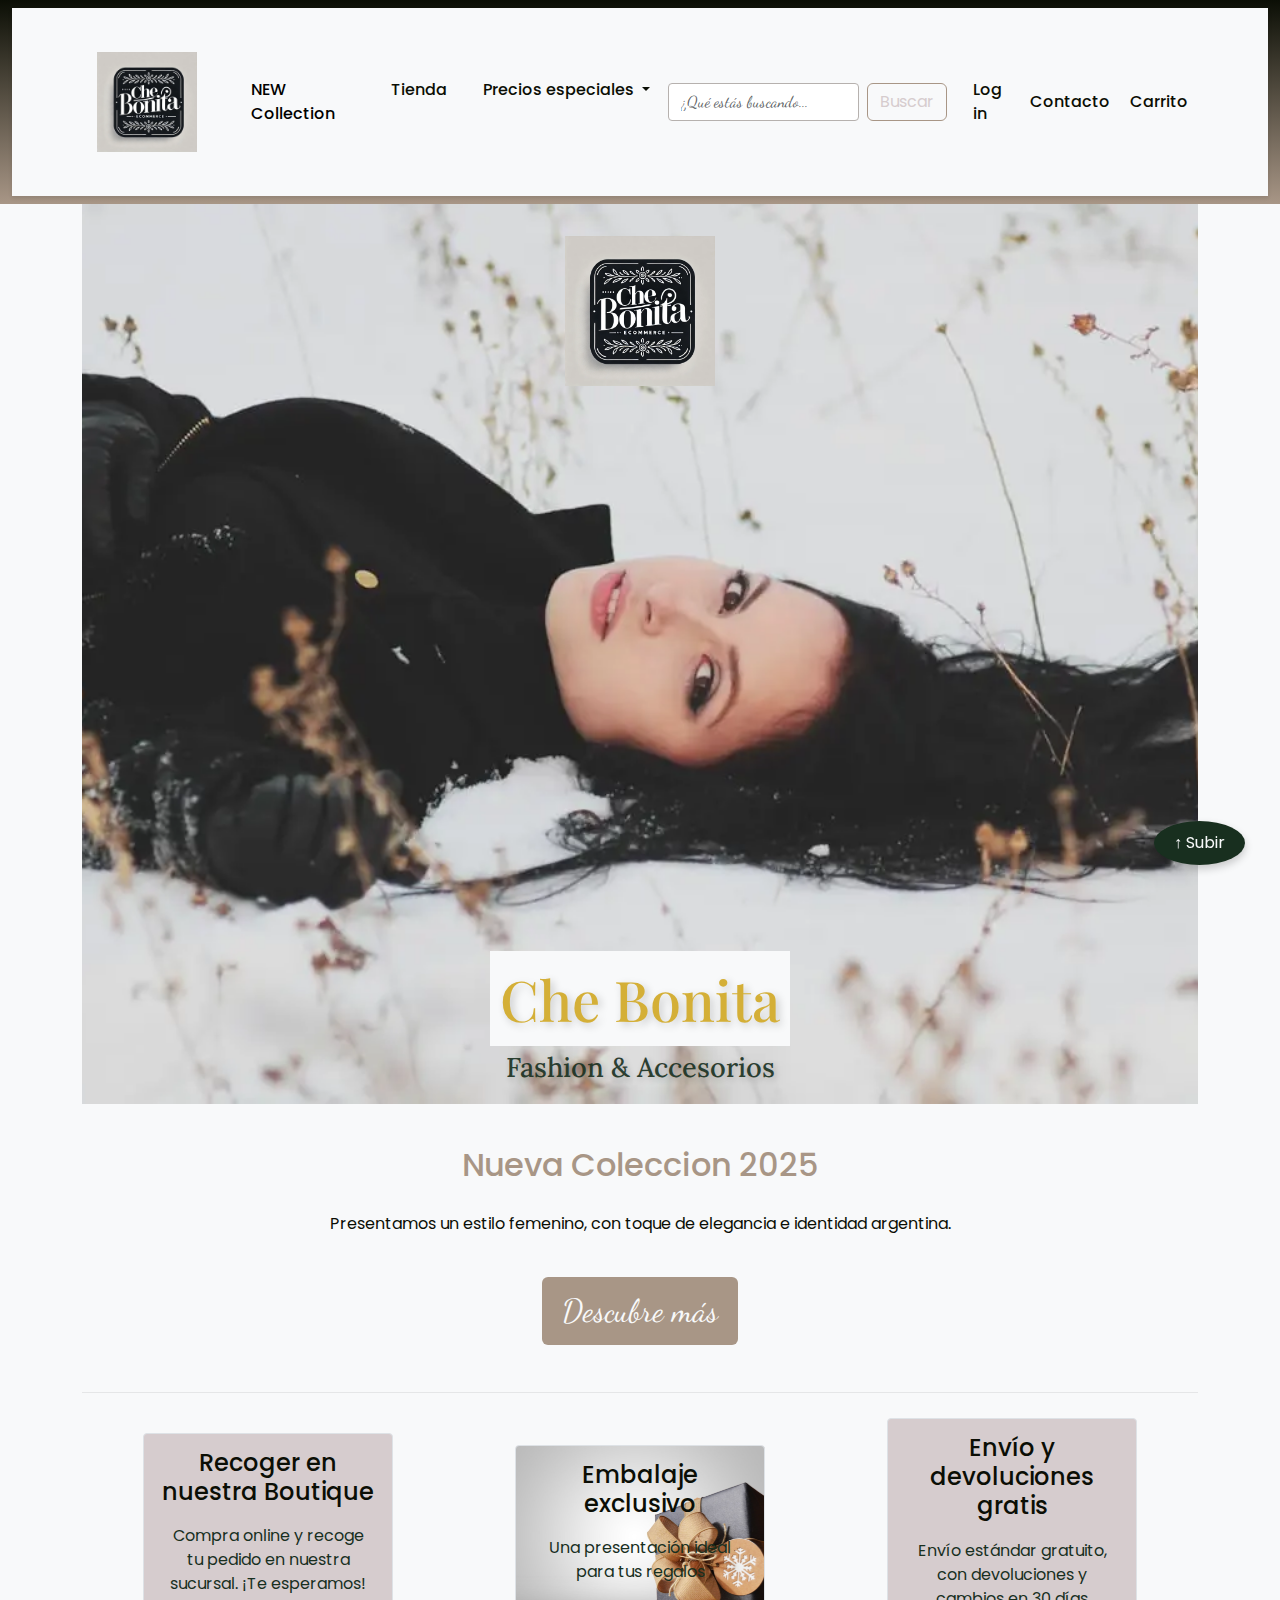
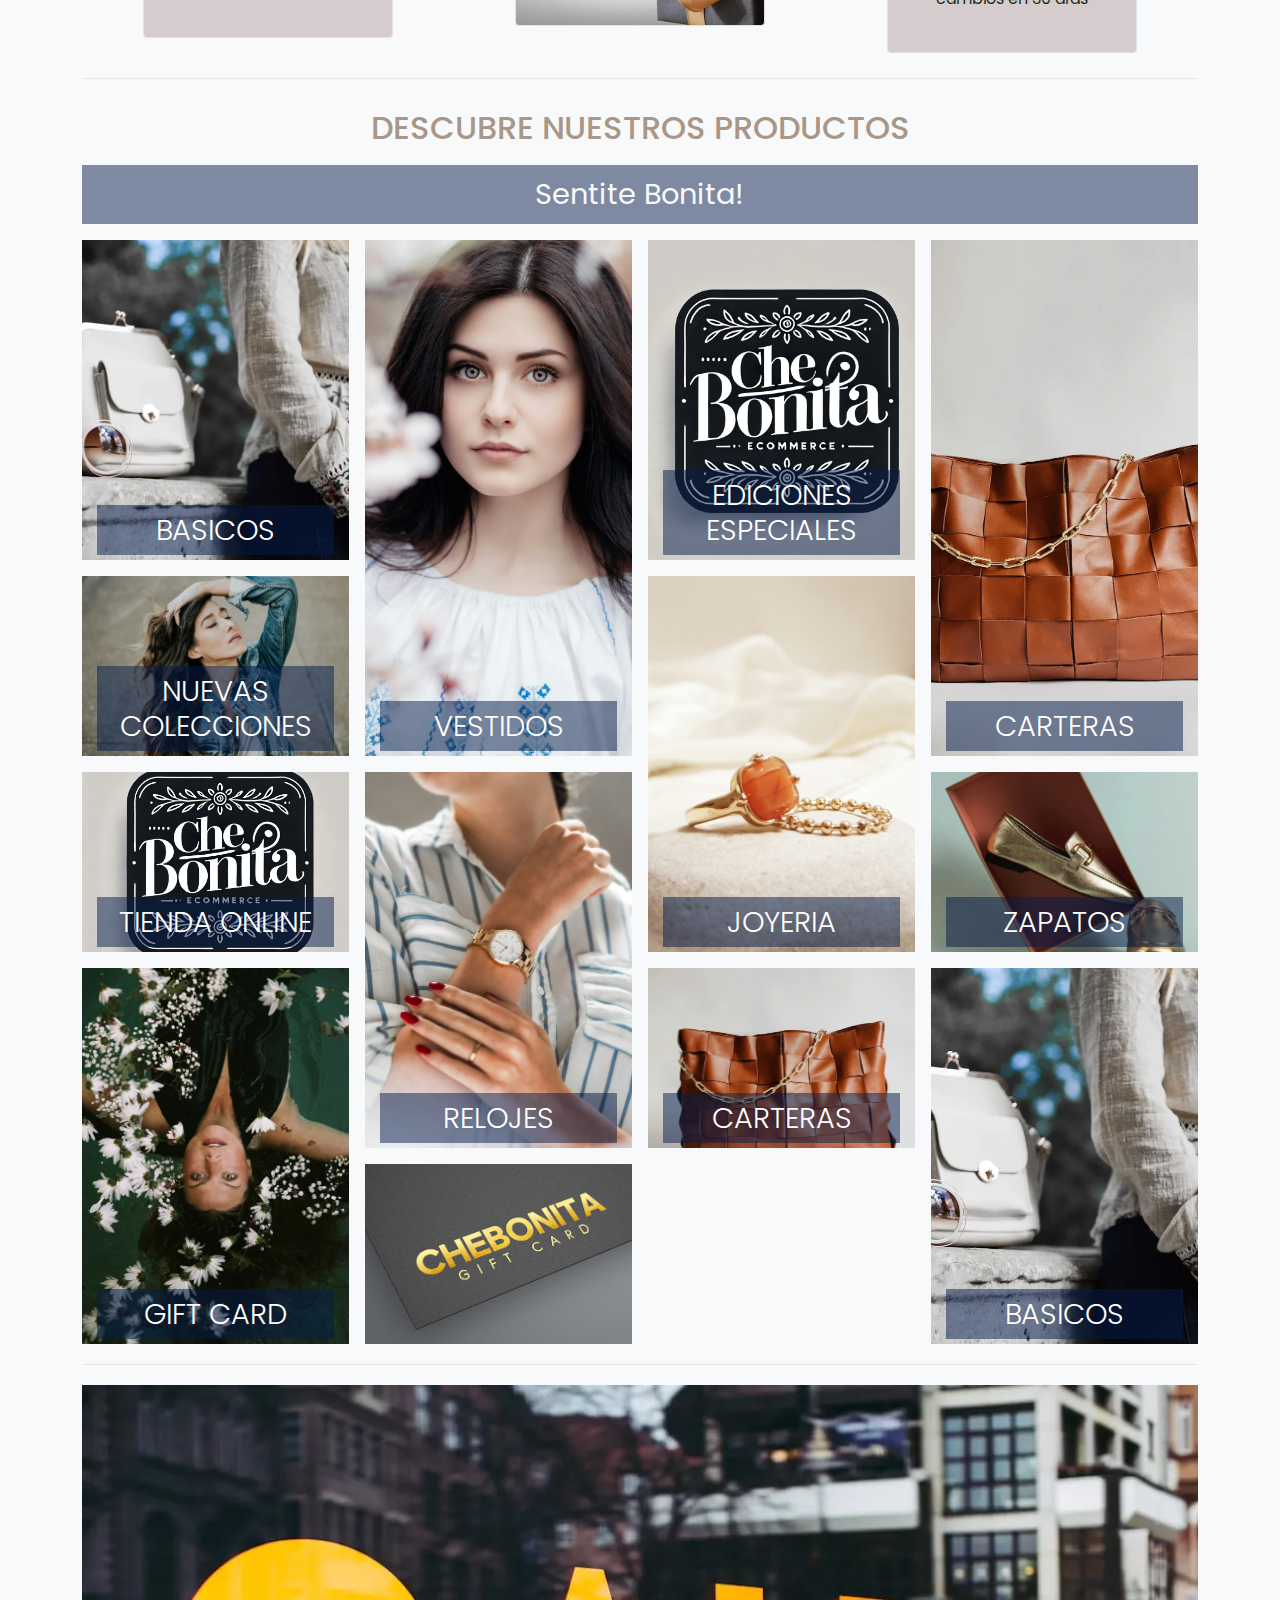
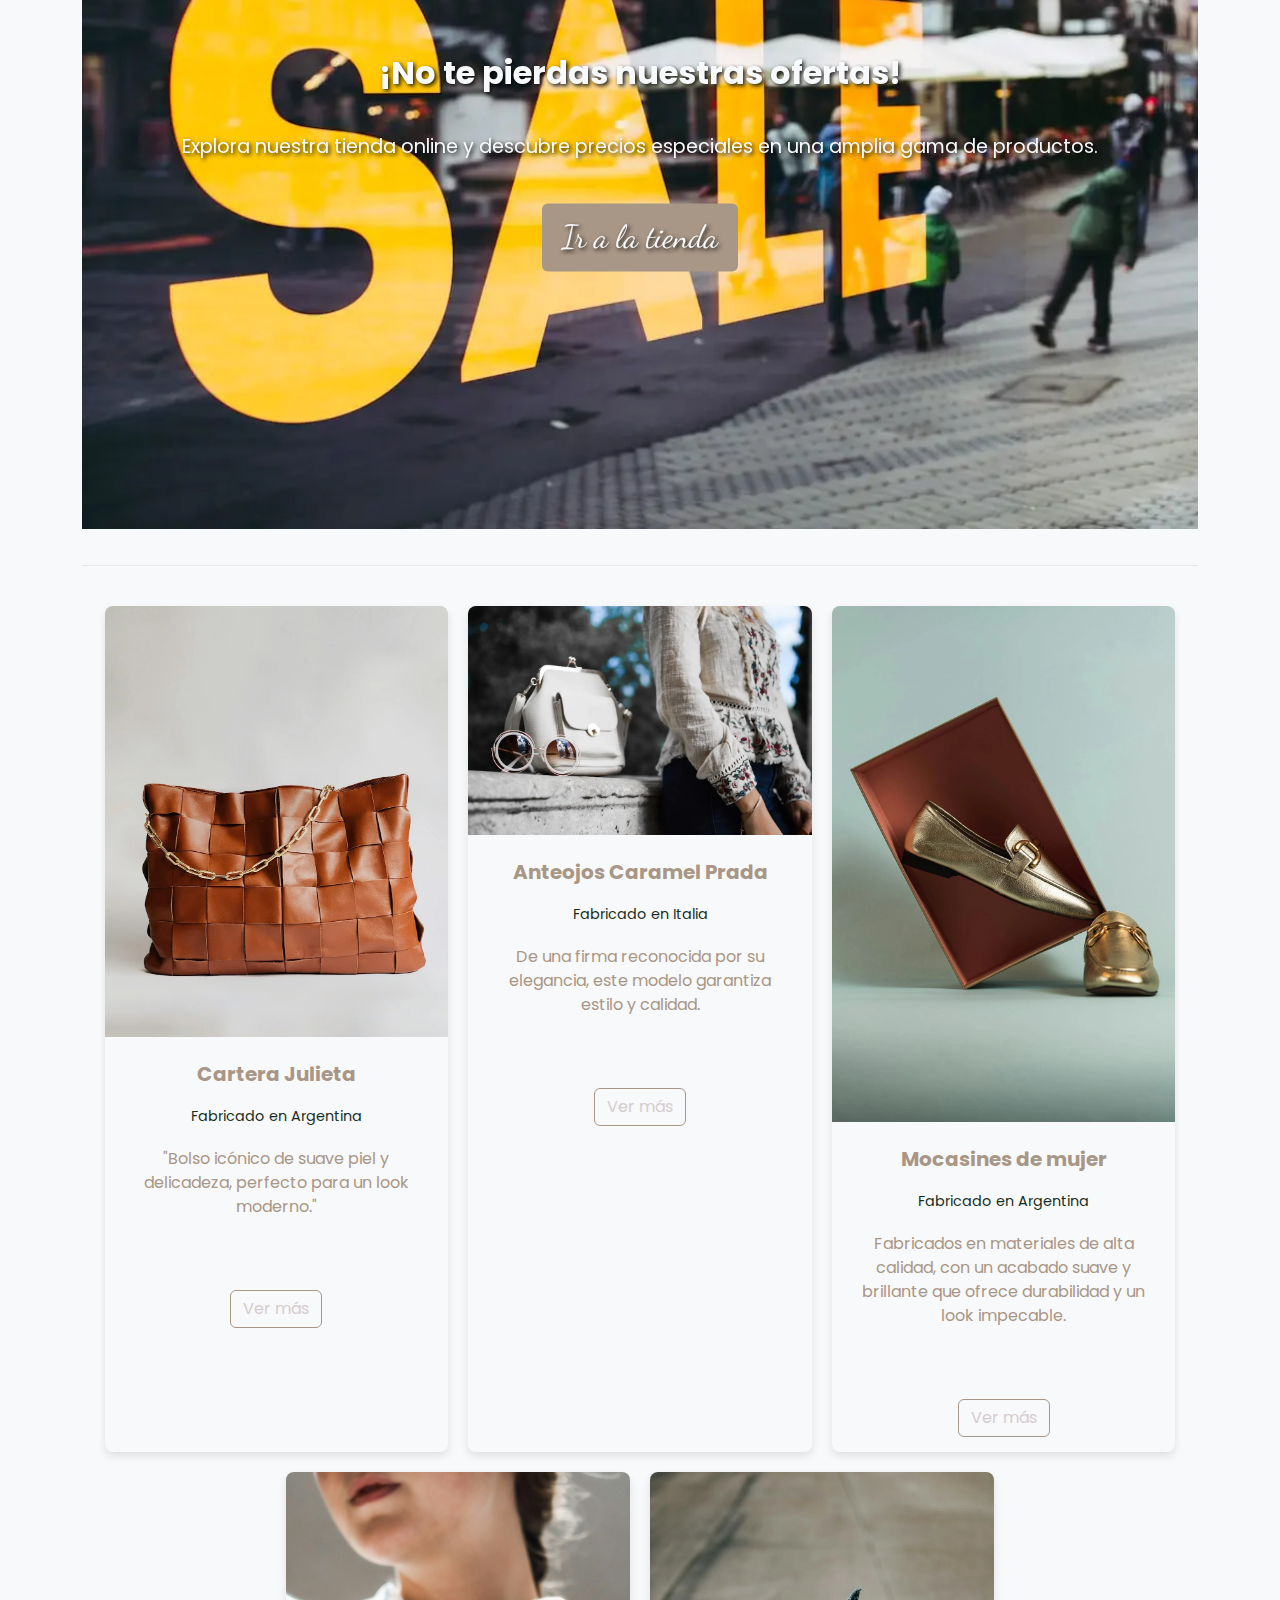
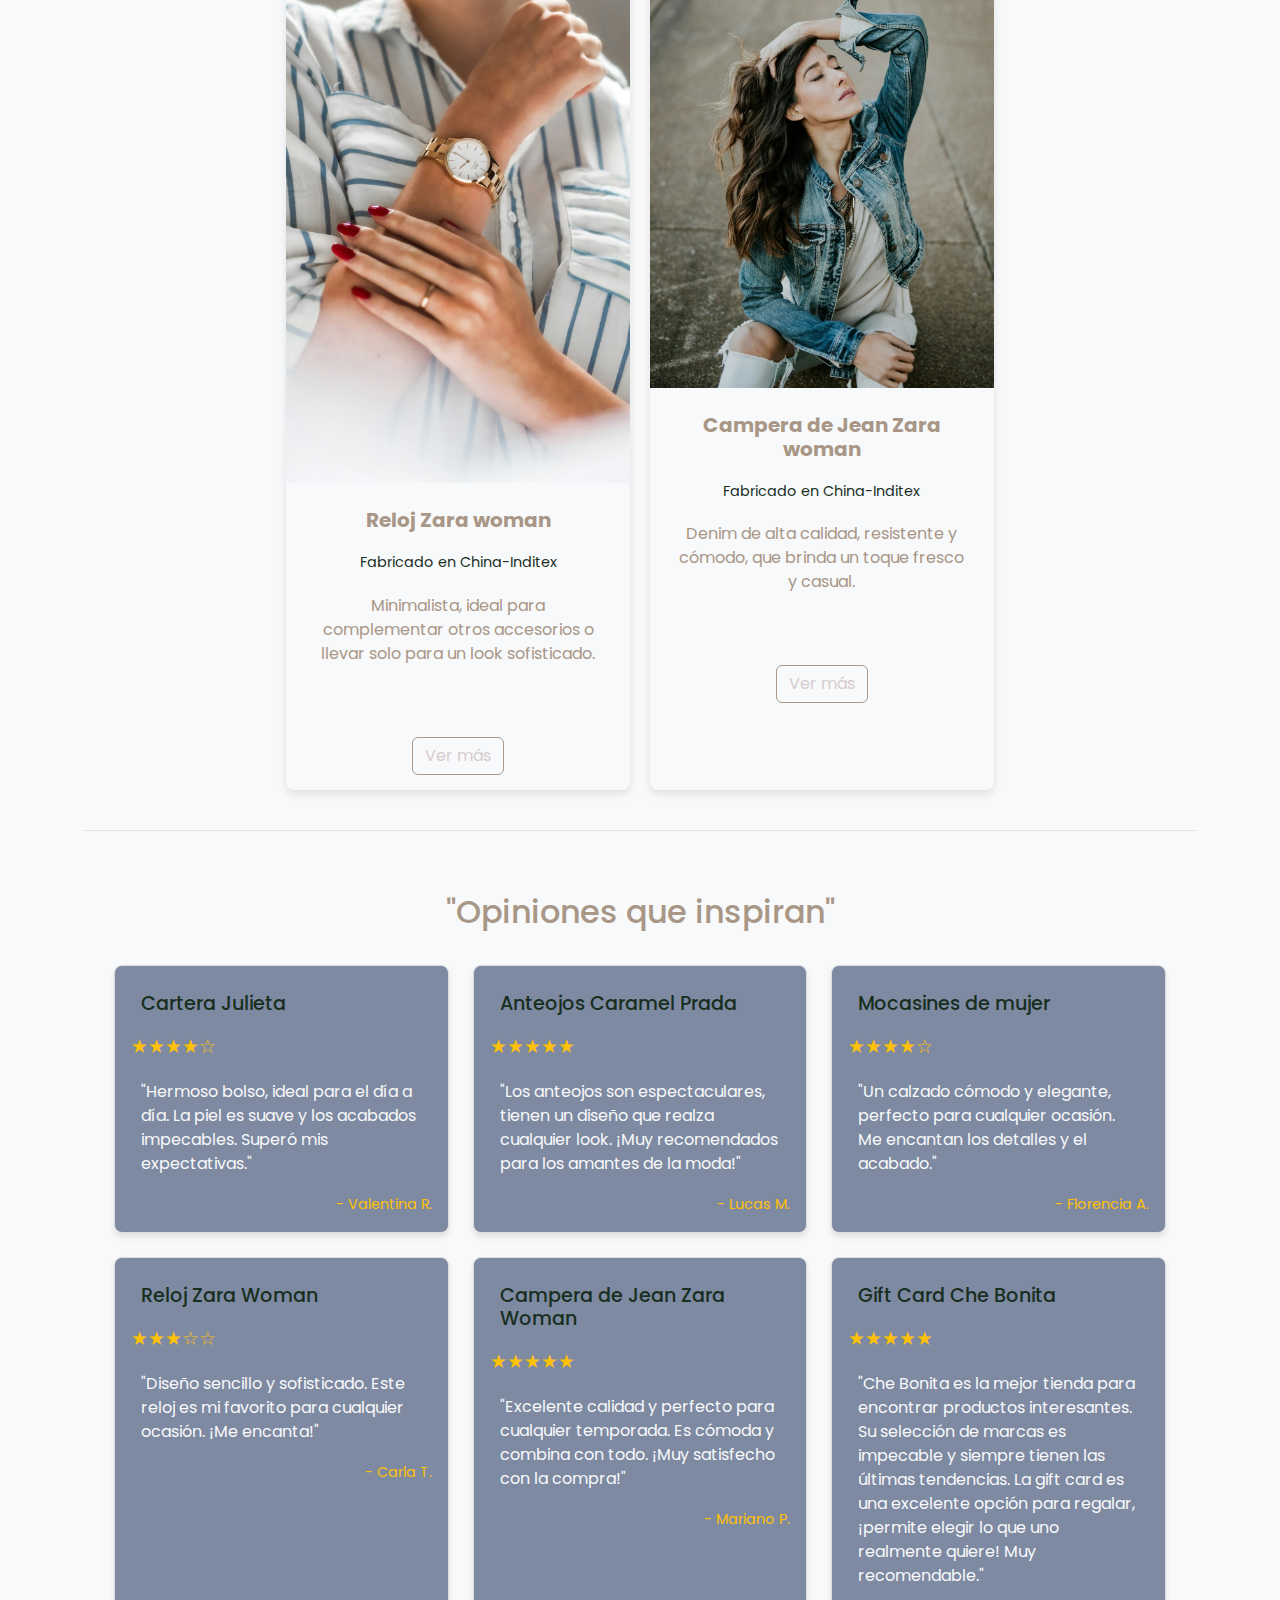
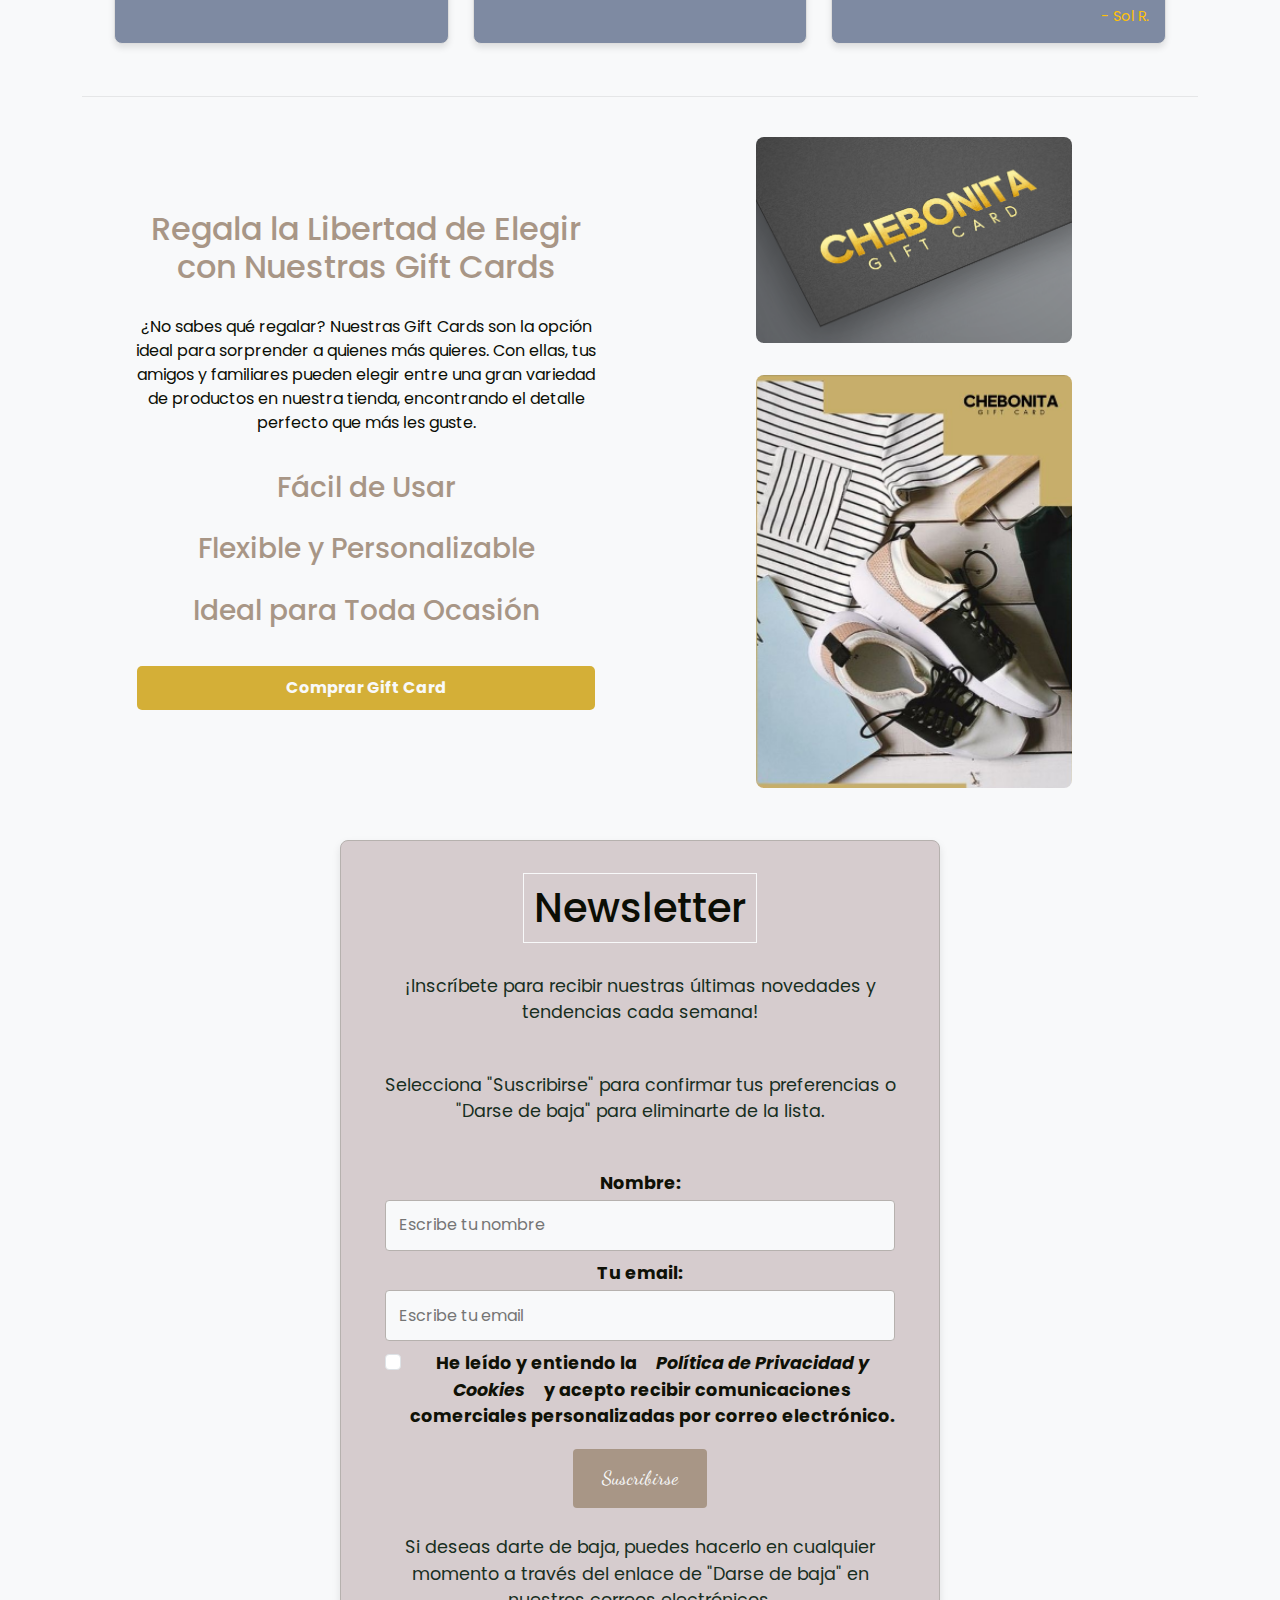
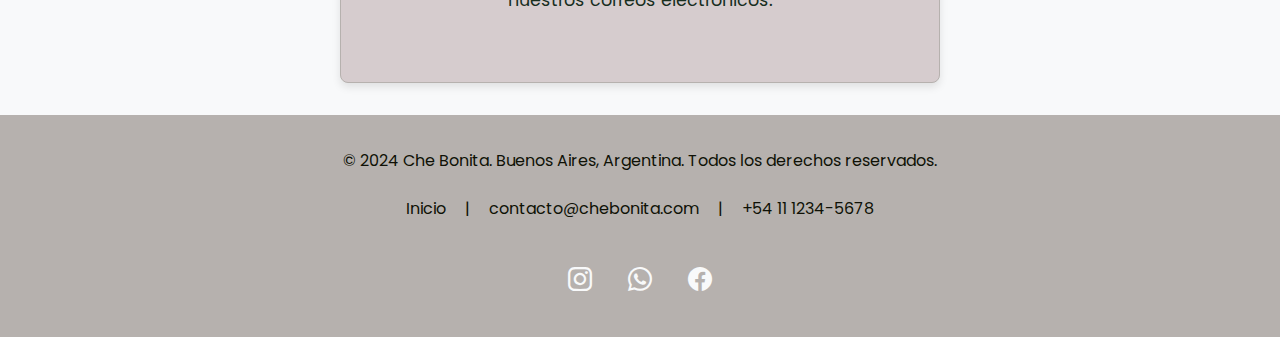
==== index.html @ 5b87a3a7 "Pre-entrega TalentoTech-E.S. Mc Nally" ====
<!DOCTYPE html>
<html lang="es">

<head>
  <meta charset="UTF-8">
  <meta name="viewport" content="width=device-width, initial-scale=1.0">

  <!-- Favicon -->
  <link rel="shortcut icon" href="./img/favicon.ico" type="image/x-icon">

  <!-- Fuentes Googleapis.com -->
  <link
    href="https://fonts.googleapis.com/css2?family=Dancing+Script:wght@400;700&family=Poppins:wght@400;700&display=swap"
    rel="stylesheet">
<link
  href="https://fonts.googleapis.com/css2?family=Playfair+Display:wght@400;700&family=Lora:wght@400;600&display=swap"
  rel="stylesheet">

  <!-- bootstrap -->
  <link href="https://cdn.jsdelivr.net/npm/bootstrap@5.3.3/dist/css/bootstrap.min.css" rel="stylesheet"
    integrity="sha384-QWTKZyjpPEjISv5WaRU9OFeRpok6YctnYmDr5pNlyT2bRjXh0JMhjY6hW+ALEwIH" crossorigin="anonymous">
  <!-- Boostrap icon -->
  <link rel="stylesheet" href="https://cdn.jsdelivr.net/npm/bootstrap-icons@1.5.0/font/bootstrap-icons.css">
  <!--Estilos -->
  <link rel="stylesheet" href="./styles/styles.css">
  <link rel="stylesheet" href="./styles/gallery.css">
  <link rel="stylesheet" href="./styles/Formspree.css">
  <link rel="stylesheet" href="./styles/cards-index.css">
  <link rel="stylesheet" href="./styles/reviews.css">

  <title>CheBonita-Inicio</title>
</head>

<body>
  <header class="bg-light container-fluid">
    <nav class="navbar navbar-expand-lg navbar-light bg-body-tertiary">
      <div class="container">
        <!-- Logo y Botón de Hamburguesa -->
        <a class="navbar-brand d-flex align-items-center" href="/">
          <img src="./img/logo.webp" alt="LOGO Che Bonita" >
        </a>
        <button class="navbar-toggler" type="button" data-bs-toggle="collapse" data-bs-target="#navbarSupportedContent"
          aria-controls="navbarSupportedContent" aria-expanded="false" aria-label="Toggle navigation">
          <span class="navbar-toggler-icon"></span>
        </button>

        <!-- Menú colapsable y Barra de Búsqueda -->
        <div class="collapse navbar-collapse" id="navbarSupportedContent">
          <ul class="navbar-nav me-auto mb-2 mb-lg-0">
            <li class="nav-item">
              <a class="nav-link active" aria-current="page" href="#new">NEW Collection</a>
            </li>
            <li class="nav-item">
              <a class="nav-link" href="./tienda.html">Tienda</a>
            </li>
            <li class="nav-item dropdown">
              <a class="nav-link dropdown-toggle" href="#" role="button" data-bs-toggle="dropdown"
                aria-expanded="false">
                Precios especiales
              </a>
              <ul class="dropdown-menu">
                <li><a class="dropdown-item" href="#sale">Ediciones especiales</a></li>
                <li><a class="dropdown-item" href="#basicos">Nuestros Basicos</a></li>
                <li><a class="dropdown-item" href="#carteras">Carteras</a></li>
                <li><a class="dropdown-item" href="#vestidos">Vestidos</a></li>
                <li><a class="dropdown-item" href="#joyeria">Joyeria</a></li>
                <li><a class="dropdown-item" href="#zapatos">Zapatos</a></li>
                <li><a class="dropdown-item" href="#relojes">Relojes</a></li>
                <li>
                  <hr class="dropdown-divider">
                </li>
                <li><a class="dropdown-item" href="#gift-card">GIFT CARD</a></li>
              </ul>
            </li>
            
          </ul>

          <!-- Barra de Búsqueda-->
          <form class="d-flex flex-grow-1" role="search">
            <input class="form-control me-2 flex-grow-1" type="search" placeholder="¿Qué estás buscando..."
              aria-label="Buscar">
            <button class="btn btn-outline-success" type="submit">Buscar</button>
          </form>
        </div>

        <!-- LogIn, Ayuda y Carrito - Visible en pantallas grandes (lg y superiores) -->
        <div class="d-none d-lg-flex align-items-center ms-3">
          <a class="nav-link" href="./proximamente.html">Log in</a>
          <a class="nav-link" href="./contacto.html">Contacto</a>
          <a class="nav-link" href="./proximamente.html">Carrito</a>
        </div>

        <!-- Iconos para pantallas pequeñas (sm) -->
        <div class="d-flex d-lg-none ms-auto">
          <a class="nav-link" href="./proximamente.html" aria-label="Log In"><i class="bi bi-person"></i></a>
          <a class="nav-link" href="./contacto.html" aria-label="Contacto"><i class="bi bi-file-earmark-text"></i></a>
          <a class="nav-link" href="./proximamente.html" aria-label="Carrito"><i class="bi bi-bag"></i></a>
        </div>
      </div>
    </nav>
  </header>

  

  <main class="container">
    <!-- El ancla "top" al principio de la página -->
    <div id="top"></div
    <!-- Hero -->
    <section class="hero" aria-labelledby="hero-title">
      <img src="./img/logo.webp" alt="LOGO Che Bonita" class="hero-logo mobile-none">
      <div class="container-hero-title">
        <h1 class="hero-title"> Che Bonita</h1>
        <h2 class="hero-subtitle">Fashion & Accesorios</h2>
      </div>
    </section>
<!-- New coleccion -->
    <article >
      <div class="collection-2025">
        <h2 class="text-beaver">Nueva Coleccion 2025</h2>
        <p>Presentamos un estilo femenino, con toque de elegancia e identidad argentina.</p>
        <a href="#new" class="btn btn-custom">Descubre más</a>
      </div>
  </article>

<hr class="separator">

<!-- Features -->
<section class="features " aria-labelledby="features-title">
  <h2 id="features-title" class="visually-hidden">Características de nuestros servicios</h2>

  <article class="feature-item border">
    <h4>Recoger en nuestra Boutique</h4>
    <p>Compra online y recoge tu pedido en nuestra sucursal. ¡Te esperamos!</p>
  </article>

  <article class="feature-item gift border ">
    <h4>Embalaje exclusivo</h4>
    <p>Una presentación ideal para tus regalos</p>
  </article>

  <article class="feature-item border">
    <h4>Envío y devoluciones gratis</h4>
    <p>Envío estándar gratuito, con devoluciones y cambios en 30 días</p>
  </article>
</section>

<hr class="separator">

  <!-- Gallery y enlaces  -->
<section class=" ">
  <div class=" text-center">
  <h2>DESCUBRE NUESTROS PRODUCTOS</h2>
  <p class="intro ">Sentite Bonita!</p>
  </div>
  <ul class="gallery">
    <!-- El filtrado se hara con js posteriormente -->
    <!-- 1 -->
    <li id="basicos" class="gallery-li">
      <a href="./tienda.html?categoria=basicos">
        <h3 class="gallery-title">BASICOS</h3>
      </a>
    </li>
    <!-- 2 -->
    <li id="vestidos" class="gallery-li">
      <a href="./tienda.html?categoria=vestidos">
        <h3 class="gallery-title">VESTIDOS</h3>
      </a>
    </li>
    <!-- 3 -->
    <li id="sale" class="gallery-li">
      <a href="./tienda.html?categoria=sale">
        <h3 class="gallery-title">EDICIONES ESPECIALES</h3>
      </a>
    </li>
    <!-- 4 -->
    <li id="carteras" class="gallery-li">
      <a href="./tienda.html?categoria=carteras">
        <h3 class="gallery-title">CARTERAS</h3>
      </a>
    </li>
    <!-- 5 -->
    <li id="new" class="gallery-li">
      <a href="./tienda.html?categoria=new">
        <h3 class="gallery-title">NUEVAS COLECCIONES</h3>
      </a>
    </li>
    <!-- 6 -->
    <li id="joyeria" class="gallery-li">
      <a href="./tienda.html?categoria=joyeria">
        <h3 class="gallery-title">JOYERIA</h3>
      </a>
    </li>
    <!-- 7 -->
    <li class="gallery-li">
      <a href="./tienda.html">
        <h3 class="gallery-title">TIENDA ONLINE</h3>
      </a>
    </li>
    <!-- 8 -->
    <li id="relojes" class="gallery-li">
      <a href="./tienda.html?categoria=relojes">
        <h3 class="gallery-title">RELOJES</h3>
      </a>
    </li>
    <!-- 9 -->
    <li id="zapatos" class="gallery-li">
      <a href="./tienda.html?categoria=zapatos">
        <h3 class="gallery-title">ZAPATOS</h3>
      </a>
    </li>
    <!-- 10 -->
    <li class="gallery-li">
      <a href="./tienda.html?categoria=gift-card">
        <h3 class="gallery-title">GIFT CARD</h3>
      </a>
    </li>
    <!-- 11 -->
    <li class="gallery-li mobile-none">
      <a href="./tienda.html?categoria=carteras">
        <h3 class="gallery-title">CARTERAS</h3>
      </a>
    </li>
    <!-- 12  No la expande para conservar el diseno-->
    <li class="gallery-li  mobile-none">
      <a href="./tienda.html?categoria=basicos">
        <h3 class="gallery-title">BASICOS</h3>
      </a>
    </li>
      <!-- 13 -->
      <li class=" gallery-li mobile-none">
        <!-- img fondo / relleno-->
      </li>
    
  </ul>
</section>
 
<hr class="separator">

  <section class="banner-section">
    <div class="banner-overlay"></div>
      <figure>
        <img class="banner" src="./img/foto-sale.webp" alt="Precios especiales sale">
      </figure>
      
        <div class="banner-text">
          <h3><b>¡No te pierdas nuestras ofertas!</b></h3>
          <p>Explora nuestra tienda online y descubre precios especiales en una amplia gama de productos.</p>
          <a href="./tienda.html" target="_blank" class="btn btn-custom">Ir a la tienda</a>
        </div>
      </div>
  </section>
  
<hr class="separator">

  <!-- Sección de productos con Flexbox -->
  <section class="product-cards " aria-labelledby="products-title">
    <h2 id="products-title" class="visually-hidden">Catálogo de productos</h2>
  
    <ul class="product-list">
      <!-- Producto 1 -->
      <li class="product-card">
        <figure class="product-figure">
          <img src="./img/cartera.webp" alt="Product carteras">
          <figcaption class="caption">
            <h3 class="caption-title">Cartera Julieta</h3>
            <div class="location">Fabricado en Argentina</div>
            <p>"Bolso icónico de suave piel y delicadeza, perfecto para un look moderno."</p>
            
          </figcaption>
         
        </figure>
        <a href="./tienda.html" target="_blank" class="btn btn-outline-success btn-center">Ver más</a>
      </li>
  
      <!-- Producto 2 -->
      <li class="product-card">
        <figure class="product-figure">
          <img src="./img/anteojos.webp" alt="Product anteojos">
          <figcaption class="caption">
            <h3 class="caption-title">Anteojos Caramel Prada</h3>
            <div class="location">Fabricado en Italia</div>
            <p>De una firma reconocida por su elegancia, este modelo garantiza estilo y calidad.</p>
            
          </figcaption>
        </figure>
        <a href="./tienda.html" target="_blank" class="btn btn-outline-success btn-center">Ver más</a>
      </li>
  
     
    <!-- Producto 3 -->
        <li class="product-card ">
          <figure class="product-figure">
            <img src="./img/zapato-dorado.webp" alt="Product zapato">
            <figcaption class="caption">
              <h3 class="caption-title">Mocasines de mujer</h3>
              <div class="location">Fabricado en Argentina</div>
              <p>Fabricados en materiales de alta calidad, con un acabado suave y brillante que ofrece durabilidad y un look
                impecable.</p>
              
            </figcaption>
          </figure>
          <a href="./tienda.html" target="_blank" class="btn btn-outline-success btn-center">Ver más</a>
        </li>

        <!-- Producto 4 -->
        <li class="product-card">
          <figure class="product-figure">
            <img src="./img/watch.jpeg" alt="Product Reloj Mujer Zara">
            <figcaption class="caption">
              <h3 class="caption-title">Reloj Zara woman</h3>
              <div class="location">Fabricado en China-Inditex</div>
              <p>Minimalista, ideal para complementar otros accesorios o llevar solo para un look sofisticado.</p>              
            </figcaption>
          </figure>
          <a href="./tienda.html" target="_blank" class="btn btn-outline-success btn-center">Ver más</a>
        </li>

        <!-- Producto 5 -->
        <li class="product-card ">
          <figure class="product-figure">
            <img src="./img/jean.webp" alt="Product campera de jean Mujer Zara">
            <figcaption class="caption">
              <h3 class="caption-title">Campera de Jean Zara woman</h3>
              <div class="location">Fabricado en China-Inditex</div>
              <p>Denim de alta calidad, resistente y cómodo, que brinda un toque fresco y casual.</p>
              
            </figcaption>
          </figure>
          <a href="./tienda.html" target="_blank" class="btn btn-outline-success btn-center">Ver más</a>
        </li>
      </ul>
    </article>
    </div>
    </u>
  </section>

<hr class="separator">

  <!-- Sección de Reseñas -->
  <section class="reviews-section" aria-labelledby="reviews-title">
    <h2 id="reviews-title">"Opiniones que inspiran"</h2>
  
    <div class="reviews-grid">
      <!-- Reseña 1 -->
      <div class="review-card">
        <h3 class="product-name">Cartera Julieta</h3>
        <div class="star-rating">
          ★★★★☆
        </div>
        <p class="review-text">"Hermoso bolso, ideal para el día a día. La piel es suave y los acabados impecables. Superó
          mis expectativas."</p>
        <div class="reviewer">- Valentina R.</div>
      </div>
  
      <!-- Reseña 2 -->
      <div class="review-card">
        <h3 class="product-name">Anteojos Caramel Prada</h3>
        <div class="star-rating">
          ★★★★★
        </div>
        <p class="review-text">"Los anteojos son espectaculares, tienen un diseño que realza cualquier look. ¡Muy
          recomendados para los amantes de la moda!"</p>
        <div class="reviewer">- Lucas M.</div>
      </div>
  
      <!-- Reseña 3 -->
      <div class="review-card">
        <h3 class="product-name">Mocasines de mujer</h3>
        <div class="star-rating">
          ★★★★☆
        </div>
        <p class="review-text">"Un calzado cómodo y elegante, perfecto para cualquier ocasión. Me encantan los detalles y
          el acabado."</p>
        <div class="reviewer">- Florencia A.</div>
      </div>
  
      <!-- Reseña 4 -->
      <div class="review-card">
        <h3 class="product-name">Reloj Zara Woman</h3>
        <div class="star-rating">
          ★★★☆☆
        </div>
        <p class="review-text">"Diseño sencillo y sofisticado. Este reloj es mi favorito para cualquier ocasión. ¡Me
          encanta!"</p>
        <div class="reviewer">- Carla T.</div>
      </div>
  
      <!-- Reseña 5 -->
      <div class="review-card">
        <h3 class="product-name">Campera de Jean Zara Woman</h3>
        <div class="star-rating">
          ★★★★★
        </div>
        <p class="review-text">"Excelente calidad y perfecto para cualquier temporada. Es cómoda y combina con todo. ¡Muy
          satisfecho con la compra!"</p>
        <div class="reviewer">- Mariano P.</div>
      </div>
      <!-- Reseña 6 -->
      <div class="review-card">
        <h3 class="product-name">Gift Card Che Bonita</h3>
        <div class="star-rating">
          ★★★★★
        </div>
        <p class="review-text">"Che Bonita es la mejor tienda para encontrar productos interesantes. Su selección de marcas es
          impecable y siempre tienen las últimas tendencias. La gift card es una excelente opción para regalar, ¡permite
          elegir lo que uno realmente quiere! Muy recomendable."</p>
        <div class="reviewer">- Sol R.</div>
      </div>
    </div>
  </section>


<hr class="separator">
    <!-- GiftCard Section -->
    <section id="gift-card" class="gift-card-section">
      <!-- Texto de la Gift Card -->
      <div class="gift-card-text">
        <h2>Regala la Libertad de Elegir con Nuestras Gift Cards</h2>
        <p>¿No sabes qué regalar? Nuestras Gift Cards son la opción ideal para sorprender a quienes más quieres. Con ellas,
          tus amigos y familiares pueden elegir entre una gran variedad de productos en nuestra tienda, encontrando el
          detalle
          perfecto que más les guste.</p>
        <h3>Fácil de Usar</h3>
        <p>Elige el monto de tu gift card y envíala directamente al destinatario. ¡Es rápida, práctica y siempre bienvenida!
        </p>
        <h3>Flexible y Personalizable</h3>
        <p>Nuestras gift cards pueden usarse en cualquier momento y para cualquier producto. Solo necesitas seleccionar el
          valor y nosotros nos encargamos del resto.</p>
        <h3>Ideal para Toda Ocasión</h3>
        <p>Cumpleaños, aniversarios, celebraciones especiales o simplemente porque sí. Con una gift card, siempre acertarás.
        </p>
        <p>Regala la libertad de escoger lo que realmente desean. ¡Haz feliz a alguien especial hoy con una de nuestras gift
          cards!</p>
        <!-- Botón de comprar -->
        <a href="./tienda.html?categoria=gift-card" class="btn-comprar">Comprar Gift Card</a>
      </div>
    
      <!-- Imágenes de la Gift Card -->
      <div class="gift-card-images">
        <img src="./img/che-giftcard.PNG" alt="Gift Card">
        <img class="mobile-none"   src="./img/foto1.PNG" alt="Gift Card foto zapatillas">

      </div>
    </section>

   

    <section id="newsletter" class="Formspree">
      <h2 class="border-light">Newsletter</h2>
      <p>¡Inscríbete para recibir nuestras últimas novedades y tendencias cada semana!</p>
      <p>Selecciona "Suscribirse" para confirmar tus preferencias o "Darse de baja" para eliminarte de la lista.</p>
    
      <form class="container" action="https://formspree.io/f/xqakplkv" method="POST">
        <label for="name">Nombre:</label>
        <input type="text" id="name" name="name" required placeholder="Escribe tu nombre">
    
        <label for="email">Tu email:</label>
        <input type="email" id="email" name="email" required placeholder="Escribe tu email">
    
        <div class="form-check">
          <input class="form-check-input" type="checkbox" id="privacyPolicy" required>
          <label class="form-check-label" for="privacyPolicy">
            He leído y entiendo la <a href="#" target="_blank"><i>Política de Privacidad y Cookies</i></a> y acepto recibir
            comunicaciones comerciales personalizadas por correo electrónico.
          </label>
        </div>
    
        <button class="btn btn-custom-Light m-3" type="submit">Suscribirse</button>
      </form>
    
      <p>Si deseas darte de baja, puedes hacerlo en cualquier momento a través del enlace de "Darse de baja" en nuestros
        correos electrónicos.</p>
    </section>

<!-- Botón para subir hacia arriba -->
<a href="#top" class="btn-subir" id="btnSubir">
  ↑ Subir
</a>
  </main>

  <footer class="text-center container-fluid  py-4">
    <div class="container">
      <!-- Información de contacto y Home -->
      <p class="mb-1">&copy; 2024 Che Bonita. Buenos Aires, Argentina. Todos los derechos reservados.</p>
      <p>
        <a href="/" class="text-decoration-none">Inicio</a> |
        <a href="mailto:contacto@chebonita.com" class="text-decoration-none">contacto@chebonita.com</a> |
        <a href="tel:+541112345678" class="text-decoration-none">+54 11 1234-5678</a>
      </p>
      <!-- Redes sociales -->
      <div class="social-icons d-flex justify-content-center mt-2">
        <a href="https://www.instagram.com" target="_blank" class="btn-social mx-2">
          <i class="bi bi-instagram fs-4"></i>
        </a>
        <a href="https://www.whatsapp.com/" target="_blank" class="btn-social mx-2">
          <i class="bi bi-whatsapp fs-4"></i>
        </a>
        <a href="https://www.facebook.com" target="_blank" class="btn-social mx-2">
          <i class="bi bi-facebook fs-4"></i>
        </a>
      </div>
    </div>
  </footer>


  <!-- Bootstrap JS -->
  <script src="https://cdn.jsdelivr.net/npm/bootstrap@5.3.3/dist/js/bootstrap.bundle.min.js"
    integrity="sha384-YvpcrYf0tY3lHB60NNkmXc5s9fDVZLESaAA55NDzOxhy9GkcIdslK1eN7N6jIeHz"
    crossorigin="anonymous"></script>
</body>

</html>
---- styles/styles.css ----
/* Definición de variables */
:root {
  /* Colores */
  --smoky-black: #0b0e05ff;
  --beaver: #a89686ff;
  --dark-green: #182f1fff;
  --smoky-black-2: #0f1106ff;
  --timberwolf: #d6ccceff;
  --silver: #b6b1aeff;
   --gutter: 15px;
  --white: #f8f9fa;
  --text-color: #333;
  --discount-color: #28a745;
  --review-star-color: #ffc107;
  --light-gold: #d4af37;
  /* Fuentes */
  --font-script: "Dancing Script", cursive;
  --font-sans-serif: "Poppins", sans-serif;
}

/* Estilo de reset global */
*,
*::before,
*::after {
  box-sizing: border-box;
}

* {
  margin: 0;
  padding: 0;
}

/* Estilos globales */
body {
  padding: 0;
  margin: 0 auto;
  background-color: var(--white);
  color: var(--smoky-black);
  font-family: var(--font-sans-serif);  
}

  ul, ol {
    list-style: none; 
    margin: 0;
    padding: 0; 
}


a {
  text-decoration: none;
  color: inherit;
  margin: var(--gutter);
}

button {
  border: none;
  background: none;
  cursor: pointer;
  text-align: center;
}

.bg-color-beaver{
  background-color: var(--silver);
  }

.border {
  border: 1px solid var(--timberwolf);
  border-radius: 4px;
}
.border-light {
  border: 1px solid var(--white)
}
.border-dashed{
border: 1px dashed var(--timberwolf); 
}

.separator {
  border: none;
  height: 1px;
  background-color: rgba(0, 0, 0, 0.3); 
  margin: 20px 0; 
}

/*----------------------------------------------------------------*/
/* Encabezado con uso de gradiente */
header {
  background: linear-gradient(180deg, var(--smoky-black), var(--beaver));
  padding: 0.5em;
}

/* Pie de página */
footer {
  background-color: var(--silver);
  color: var(--smoky-black-2);
  padding: 20px;
  text-align:center;
}

/* Texto para encabezados */
h1,
h2,
h3 {
  color: var(--beaver);
  padding: 10px;
}
p {
  padding: 10px;
}
/*-----------------------------------------------------*/
/*Ancla a Top de la pagina*/
/* Estilo para el botón de subir */
.btn-subir {
  position: fixed; 
  bottom: 20px;    
  right: 20px;     
  background-color: var(--dark-green); 
  color: var(--white);    
  padding: 10px 20px; 
  font-size: 16px;
  border-radius: 50%;  
  text-decoration: none; 
  box-shadow: 0 4px 8px rgba(0, 0, 0, 0.2);
}

.btn-subir:hover {
  background-color: var(--review-star-color); 
  color:var(--dark-green);
}
/*----------------------------------------------------------------------*/
/* Botón personalizado */
.btn-custom {
  font-family: var(--font-script);
  background-color: var(--beaver);
  border: none;
  font-size: 2em;
  margin: var(--gutter);
  text-align: center;
  padding: 10px 20px; 
  color: var(--white);       
  cursor: pointer;
  transition: padding 0.3s ease, font-size 0.3s ease;
}


/* Propiedades adicionales para el botón */
.btn-custom:hover {
  background-color: var(--beaver);
}
.btn-custom-Light {
  font-family: var(--font-script);
  background-color: var(--white);
  color:var(--beaver);
  border: none;
  font-size: 2em;
  margin: var(--gutter);
}

/* Propiedades adicionales para el botón */
.btn-custom-Light:hover {
  background-color: var(--beaver);
  color:var(--white);
}
/* Responsividad del botón */
@media (max-width: 768px) {
  .btn-custom, .btn-custom-Light{
    font-size: 1.5em;   
    padding: 8px 16px; 
  }
}

@media (max-width: 480px) {
  .btn-custom , .btn-custom-Light{
    font-size: 1.2em;   
    padding: 6px 12px;  
  }
}
/*-------------------------------------------------------------------------*/
/* Estilos de Navbar */
.navbar {
  background-color: var(--beaver);
  padding: 1.5em;
  font-family: var(--font-sans-serif);
  box-shadow: 0 2px 4px rgba(0, 0, 0, 0.1);
}

.navbar .nav-link {
  color: var(--smoky-black);
  font-weight: 500;
  margin: 0 10px;
  transition: color 0.3s ease;
}

.navbar .nav-link:hover {
  color: var(--beaver);
  text-decoration: none;
}

.navbar-brand img {  
 width: 100px;
  height: auto;
  margin-right: 1em;
}

.navbar .dropdown-menu {
  background-color:  hsla(220, 90%, 15%, 0.5);;
  border: none;
  box-shadow: 0 4px 8px rgba(0, 0, 0, 0.15);
}

.dropdown-menu .dropdown-item {
  color: var(--timberwolf);
  padding: 10px 20px;
  transition: background-color 0.3s ease;
}

.dropdown-menu .dropdown-item:hover {
  background-color: var(--silver);
  color: var(--white);
}

.nav-link {
  margin: var(--gutter);
}

/* Botón de búsqueda */
.form-control {
  border-radius: 0.25rem;
  border: 1px solid var(--silver);
  font-family: var(--font-script);
}

/* Botón de éxito */
.btn-outline-success {
  color: var(--timberwolf);
  border-color: var(--beaver);
  transition: background-color 0.3s ease, color 0.3s ease;
}

.btn-outline-success:hover {
  background-color: var(--beaver);
  color: var(--white);
  border-color: var(--beaver);
}

/* Estilos para el hero */
.hero {
  position: relative;
  width: 100%;
  height: 100vh;
  min-height: 100vh;
  padding-top: 2em;
  background-image: url("../img/mujer-nieve.webp");
  background-size: cover;
  background-position: center; /* Centrar la imagen */
  display: flex;
  flex-direction: column;
  justify-content: space-between;
  align-items: center;
  text-align: center;
  overflow: hidden;
}

.hero-logo {
  max-width: 150px;
  margin-bottom: 0.5em;
}

.hero-title {
  font-size: 3.5em;
  line-height: 1.1;
  color: var(--light-gold); 
  font-family: 'Playfair Display', serif;
  text-shadow: 3px 3px 8px rgba(0, 0, 0, 0.2); /* Sombra suave */
  transition: transform 0.3s ease; /* Efecto de escala */
  background-color: var(--white);
  display:inline;
}

.hero-subtitle {
  font-size: 1.7em;
  color: var(--dark-green);
  font-family: 'Lora', serif;
  margin-top: 0.3em;
  line-height: 1.4;
  text-shadow: 2px 2px 6px rgba(0, 0, 0, 0.2);
  opacity: 0.9;
}

.hero-title:hover, .hero-subtitle:hover {
  transform: scale(1.05); /* Efecto de crecimiento al pasar el ratón */
}
/* Collection 2025*/

.collection-2025{
display:flex;
align-items: center;
justify-content: center;
flex-direction: column;
margin:2em auto;
}


/* Sección Features */
.features {
  display: flex;
  flex-direction: column; 
  align-items: center; 
  justify-content: center;
  margin:1em auto;
}

.feature-item {
  max-width: 370px; 
  margin: 5px 0;
  padding:var(--gutter);  
  background-color: var(--timberwolf);
  text-align: center; 
}

.feature-item p{
  color: var(--dark-green);
}
.gift {  
  width: 100%;
  height: 100%;
  background-image: url("../img/gift.jpeg");
  background-size: cover;
  background-position: center; /* Centrar la imagen */
  background-repeat: no-repeat;   
}

/* Pantallas medianas y grandes */
@media (min-width: 768px) {
  .features {
    flex-direction: row; 
    flex-wrap: wrap;
    justify-content: space-around;
    align-items: center; 
        
  }
    .feature-item {
  width: 250px; 
  height: 100%;
 }
}
/*----------------------------------------------------------------*/
/*Banner sale */

.banner-section {
  position: relative;
  width: 100%;   
  overflow: hidden; 
}

.banner-overlay {
  position: absolute;
  top: 0;
  left: 0; 
  height: 100%;
  background-color: rgba(0, 0, 0, 0.5);
  z-index:0;
}

.banner-figure {
  width: 100%;
  height:auto;
  margin: 0;
}

.banner {
  display: block;
  width: 100%;
  height: auto;
}

.banner-text {
  position: absolute;
  top: 50%;
  left: 50%;
  transform: translate(-50%, -50%); 
  color: var(--white);
  text-shadow: 2px 2px 4px rgba(0, 0, 0, 0.9);
  z-index: 1; 
  width: 100%; 
  padding: 0 15px;
  display:flex;
  align-items: center;
  justify-content: center;
  flex-direction: column;
}

.banner-text h3 {
  font-size: 2em;
  color: var(--white);
  margin-bottom: 10px;
}

.banner-text p {
  font-size: 1.2em;
  color: var(--white);
  margin-top: 10px;
}


/* Responsivo */
@media (max-width: 768px) {
  .banner-text h3 {
    font-size: 1.5em;
  }
  .banner-text p {
    font-size: 1em;
  }
}

@media (max-width: 480px) {
  .banner-text h3 {
    font-size: 1.2em;
  }
  .banner-text p {
    display: none; 
  }
}

/* Estilos responsivos */
@media (max-width: 576px) {
  .hero {
    justify-content: space-between;
    height: 70vh;
  }

  .hero-logo {
    order: 1; /* Logo al principio */
    margin: 1em; /* Espaciado adicional */
  }

  .container-hero-title {
    order: 2; /* Títulos al final */
    margin-top: auto; /* Empujar títulos hacia abajo */
  }
  
  .navbar-brand img {
    max-width: 100px;
  }
}
@media (max-width: 768px) {
  .hero-title {
    font-size: 2.5em;
  }
  .hero-subtitle {
    font-size: 1.3em;
  }
  .mobile-none {
    display: none; /* se oculta la seccion en pantallas pequenas*/
  }
}

@media (min-width: 768px) {
  .col-md-4 {
    flex: 1 1 calc(33.333% - 15px); /* Ocupa un tercio en pantallas medianas y grandes */
    max-width: calc(33.333% - 15px);
   
  }
}
@media (min-width: 992px) {
  .navbar-brand img {
    max-width: 250px;
  }
  .navbar .form-control {
    max-width: 500px;
  }
  .hero-logo {
    max-width: 150px;
  }
 
}

@media (max-width: 991px) {
  .navbar-brand img {
    max-width: 150px;
  }
}
/*---------------------------------------------------------------*/
/* Estilo para los íconos de redes sociales */
.social-icons {
  margin-top: 10px;
  display: flex;
  justify-content: center;
  gap: 20px; 
}

.btn-social {
  font-size: 1.5em;
  color: var(--white); 
  transition: color 0.3s ease, transform 0.3s ease;
}

.btn-social:hover {
  color: var(--dark-green); 
  transform: scale(1.1); 
}
/*--------------------------------------------------------------------*/
/* Estilos de la sección Gift Card */
.gift-card-section {
  display: grid;
  grid-template-columns: 1fr 1fr; /* Dos columnas iguales */
  gap: 20px; 
  padding: 20px;
  align-items: center; 
  justify-items: center;
}

.gift-card-text {
  display: flex;
  flex-direction: column;
  justify-content: center;
  padding: 20px;
  text-align: center;
}

.gift-card-images {
  display: flex;
  flex-direction: column;
  gap: 2em;
  align-items: center; /* Centra verticalmente */
  justify-items: center;
}

.gift-card-images img {
  width: 60%;
  border-radius: 8px;
  object-fit: cover;
}

/* Estilos del botón de comprar */
.btn-comprar {
  display: inline-block;
  margin-top: 20px;
  padding: 10px 20px;
  background-color:var(--light-gold); 
  color:var(--white);
  text-align: center;
  font-weight: bold;
  border-radius: 5px;
  text-decoration: none;
  transition: background-color 0.3s ease;
}

.btn-comprar:hover {
  background-color:var(--beaver); 
}
/* Oculta los elementos por defecto, todos los p salvo el primero. */
.gift-card-text p:not(:first-of-type)
 {
  display: none;
}
/*Responsive*/
/* Muestra todos los elementos en pantallas más grandes */
@media (min-width: 768px) {
  
  .gift-card-text p
   {
    display: block;
  }
}


/*Para pantallas hasta 768px*/
@media (max-width: 768px) {
  .gift-card-section {
    grid-template-columns: 1fr; 
  }

}
---- styles/gallery.css ----
/*  css correspondiente a galeria de imagenes */

/* Importar fuente */
@import url('https://fonts.googleapis.com/css?family=Work+Sans:300,700');


/* Galería */
.gallery {    
    display: grid;
    gap: 1em;
    grid-template-columns: repeat(auto-fill, minmax(15em, 1fr));
    grid-auto-rows: minmax(20vh, 10em);  
    grid-template-rows: repeat(auto-fill, minmax(20em, 1fr));  
}

/* Elementos de la lista */
.gallery-li {
    width: 100%;
    height:100%;
    background-position: center ;
    background-repeat: no-repeat;
    background-size: cover;
    display: flex;
    flex-direction: column;
    justify-content: flex-end;
    line-height: 3;
    overflow: hidden;
    transition: all 0.3s ease-in-out;
    
    }

.gallery-li:hover .gallery-title,
.gallery-li:focus .gallery-title {
    background-color: var(--silver);
    height: auto;
    padding-top: 1rem;
    padding-bottom: 1rem;
    transform: translateY(0);
}

.gallery-title {    
    width: 100%;
    background-color: hsla(220, 90%, 15%, 0.5);
    color: #fff;
    font-size: 1rem;
    text-align: center;
    padding: 0.5rem 1rem;
    transform: translateY(10px);
    transition: padding 0.3s ease-in-out;    
}

/* Título GALLERY */
.gallery li h3 {
    font-size: calc(1rem + 1vw);
    font-weight: 300;
    margin: 2rem 0 0;
    text-align: center;
}

/* Texto de introducción */
.intro {
    text-align: center;
    background-color: hsla(220, 90%, 15%, 0.5);
    color:var(--white);
    font-size: calc(1rem + 1vw);
    text-align: center;
    padding: 0.5rem 1rem;
}

/* Imágenes de fondo para cada elemento de la lista */
.gallery li:nth-of-type(1) { background-image: url('../img/anteojos.webp'); }
.gallery li:nth-of-type(2) { background-image: url('../img/blanco-celeste.jpeg'); }
.gallery li:nth-of-type(3) { background-image: url('../img/logo.webp'); }
.gallery li:nth-of-type(4) { background-image: url('../img/cartera.webp'); }
.gallery li:nth-of-type(5) { background-image: url('../img/jean.webp'); }
.gallery li:nth-of-type(6) { background-image: url('../img/ring.jpeg'); }
.gallery li:nth-of-type(10) { background-image: url('../img/mujer-alreves.webp'); }
.gallery li:nth-of-type(8) { background-image: url('../img/watch.jpeg'); }
.gallery li:nth-of-type(9) { background-image: url('../img/zapato-dorado.webp'); }
.gallery li:nth-of-type(7) { background-image: url('../img/logo.webp'); }
.gallery li:nth-of-type(11) { background-image: url('../img/cartera.webp'); }
.gallery li:nth-of-type(12) { background-image: url('../img/anteojos.webp'); }
.gallery li:nth-of-type(13) { background-image: url('../img/che-giftcard.PNG'); }



/* Cada segundo li abarca dos filas, para variar el diseño visualmente.*/

.gallery li:nth-of-type(2n +2) {
        grid-row: span 2;
    } 

li img {
    object-fit: cover;
    width: 100%;
    height: 100%;
}

@media (max-width: 576px) {
    li.mobile-none {
        display: none ;
    }
}
---- styles/Formspree.css ----
/* Estilo de formulario para Formspree */
.Formspree {
  display: flex;
  flex-direction: column;
  align-items: center;
  text-align: center;
  padding: 2em;
  background-color: var(--timberwolf);
  border: 1px solid var(--silver);
  border-radius: 8px;
  box-shadow: 0 4px 8px rgba(0, 0, 0, 0.1);
  max-width: 600px;
  margin: 2em auto;
}

.Formspree h2 {
  color: var(--smoky-black);  
  font-size: 2.5em;
  margin-bottom: 0.5em;
}

.Formspree p {
  color: var(--dark-green);
  font-size: 1.1em;
  margin-bottom: 1.5em;
}

.Formspree form {
  width: 100%;
}

.Formspree label {
  color: var(--smoky-black-2);
  font-weight: bold;
  display: block;
  margin: 0.5em 0 0.2em;
  font-size: 1.1em;
}

.Formspree input[type="text"],
.Formspree input[type="email"] {
  width: 100%;
  padding: 0.8em;
  font-size: 1em;
  color: var(--smoky-black);
  background-color: var(--white);
  border: 1px solid var(--silver);
  border-radius: 4px;
  transition: border-color 0.3s ease;
}

.Formspree input[type="text"]:focus,
.Formspree input[type="email"]:focus {
  border-color: var(--beaver);
  outline: none;
}

.Formspree button[type="submit"] {
  background-color: var(--beaver);
  color: var(--white);
  font-size: 1.2em;
  font-family: var(--font-script);
  padding: 0.8em 1.5em;
  border: none;
  border-radius: 4px;
  margin-top: 1em;
  cursor: pointer;
  transition: background-color 0.3s ease;
}

.Formspree button[type="submit"]:hover {
  background-color: var(--smoky-black);
  color: var(--white);
}

/* Responsivo */
@media (max-width: 768px) {
  .Formspree h2 {
    font-size: 2em;
  }
  .Formspree p {
    font-size: 1em;
  }
}

@media (max-width: 576px) {
  .Formspree {
    padding: 1em;
  }
  .Formspree button[type="submit"] {
    font-size: 1em;
    padding: 0.6em 1.2em;
  }
}
---- styles/cards-index.css ----
/* Contenedor principal de los productos */
.product-cards {
  display: flex;
  flex-wrap: wrap;
  gap: 20px;
  justify-content: center; 
  padding: 20px;
}

/* Lista de productos */
.product-list {
  list-style: none;
  padding: 0;
  margin: 0;
  display: flex;
  flex-wrap: wrap;
  gap: 20px;
  justify-content: center;
}

/* Estilos para cada tarjeta de producto */
.product-card {
  width: calc(33.33% - 15px); /* 3 fracciones por tarjeta */
  background-color: var(--white);
  border-radius: 8px;
  box-shadow: 0 4px 8px rgba(0, 0, 0, 0.1);
  overflow: hidden;
  transition: transform 0.3s ease-in-out;
  text-align: center;
}

/* Efecto al pasar el mouse sobre la tarjeta */
.product-card:hover {
  transform: scale(1.02);
  background-color: whitesmoke;
}

/* Imagen del producto */
.product-figure {
  position: relative;
  overflow: hidden;
}

.product-figure img {
  width: 100%;
  height: auto;
  object-fit: cover;
  display: block;
}

/* Información del producto */
.caption {
  padding: 15px;
  text-align: center;
}

.caption-title {
  font-size: 1.25rem;
  font-weight: bold;
  margin-bottom: 10px;
  color: var(--beaver); 
}
.location {
  font-size: 0.9rem;
  color: var(--dark-green);
  margin-bottom: 10px;
}

.caption p {
  font-size: 1rem;
  color:var(--beaver);
  margin-bottom: 15px;
}
/* Estilos para la versión móvil (pantallas pequeñas) */

@media (max-width: 768px) {
  .product-card {
    width: calc(50% - 20px); /* 2 tarjetas por fila en pantallas medianas */
  }
}

@media (max-width: 480px) {
  .product-card {
    width: 100%; /* 1 tarjeta por fila en pantallas pequeñas */
  }
}

/*Detalle de productos- Section reviews*/
.reviews-title {
  margin:var(--gutter);
}

.reviews {
    border-top: 1px solid var(--beaver);
    padding-top: 10px;
    margin:var(--gutter);
}

.review {
    margin-bottom: 20px;
}

.stars {
    color: var(--review-star-color);
}
---- styles/reviews.css ----
.reviews-section {
  padding: 2rem;
  background-color: var(--white);
}

.reviews-section h2 {
  text-align: center;
  margin-bottom: 1.5rem;
}

.reviews-grid {
  display: grid;
  grid-template-columns: repeat(auto-fill, minmax(250px, 1fr));
  gap: 1.5rem;
}

.review-card {
  padding: 1rem;
  background-color:  hsla(220, 90%, 15%, 0.5);
  border: 1px solid #ddd;
  border-radius: 8px;
  box-shadow: 0 4px 6px rgba(0, 0, 0, 0.1);
}

.review-card h3 {
  font-size: 1.2rem;
  color:var(--dark-green);
  margin-bottom: 0.5rem;
}

.star-rating {
  font-size: 1.2rem;
  color: Var( --review-star-color); 
  margin-bottom: 0.5rem;
}

.review-text {
  font-size: 1rem;
  color: var(--white);
  margin-bottom: 0.5rem;
}

.reviewer {
  font-size: 0.9rem;
  color: var(--review-star-color);
  text-align: right;
}
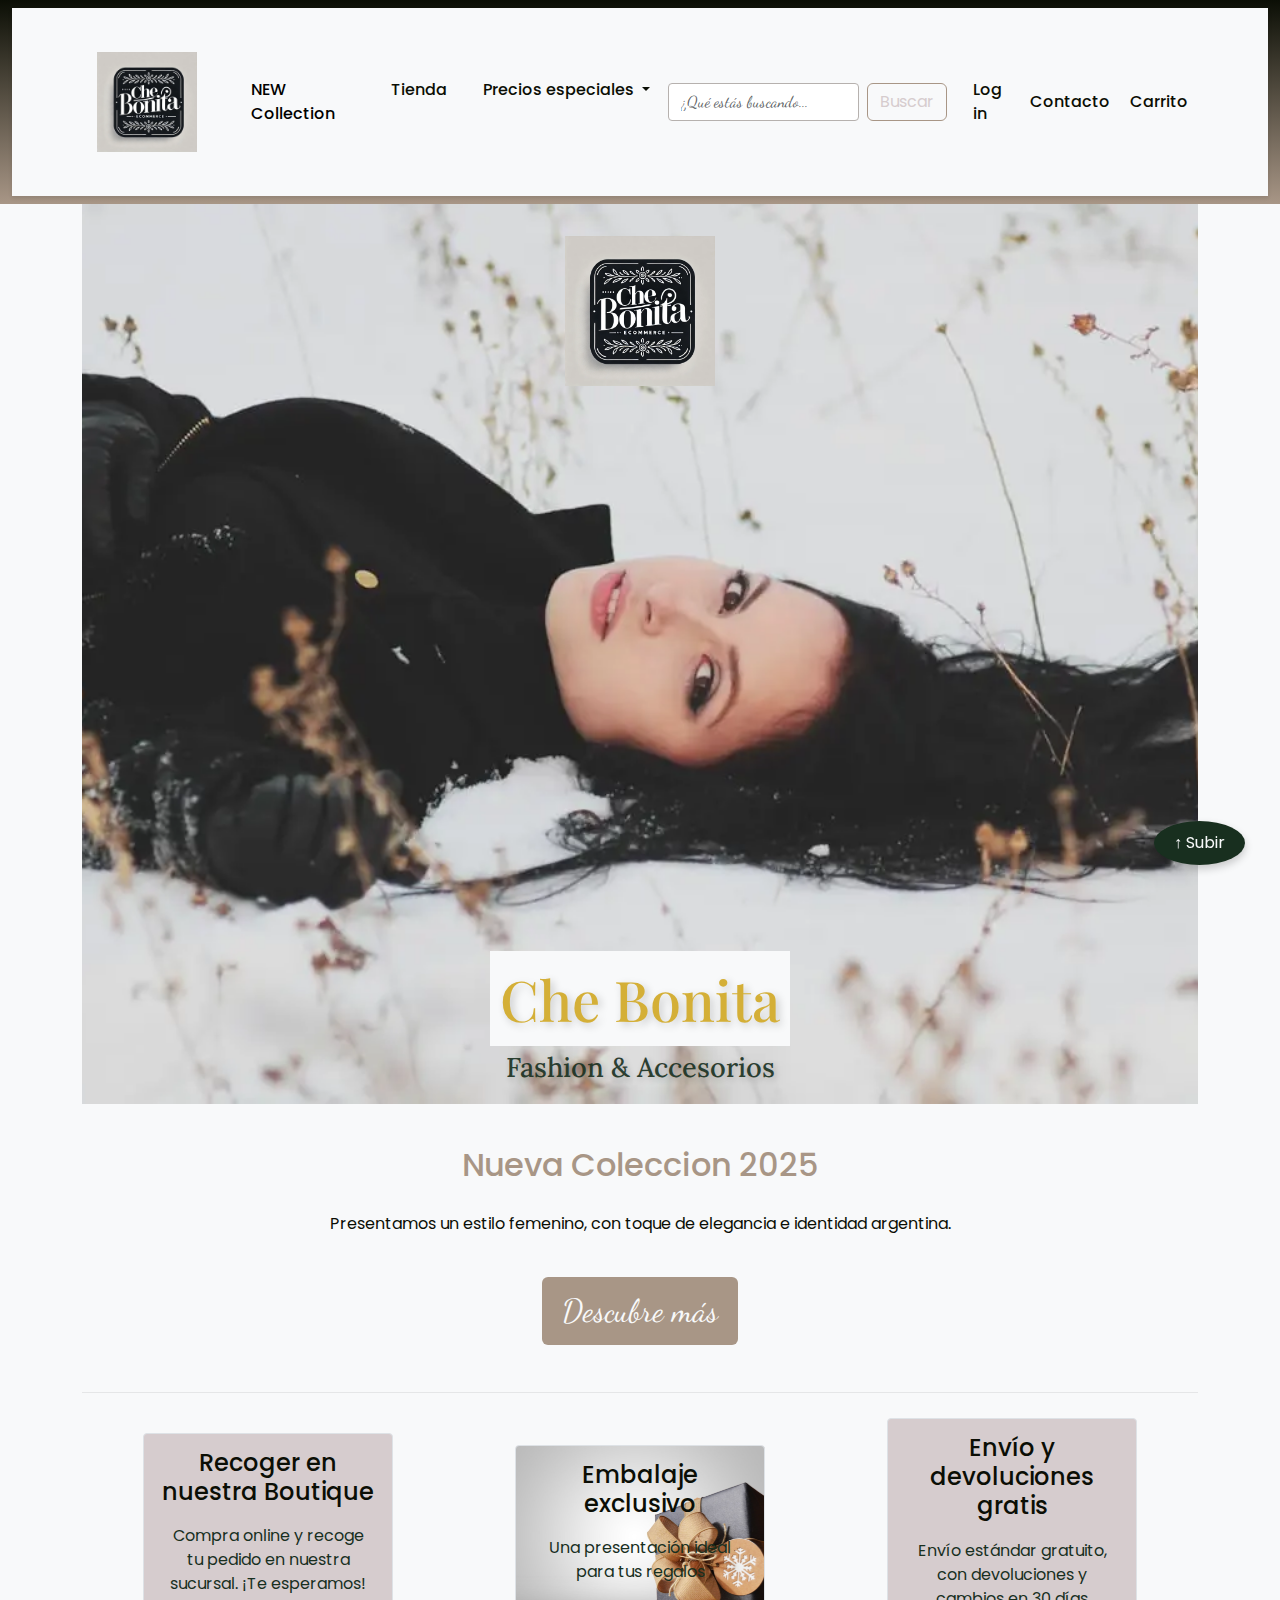
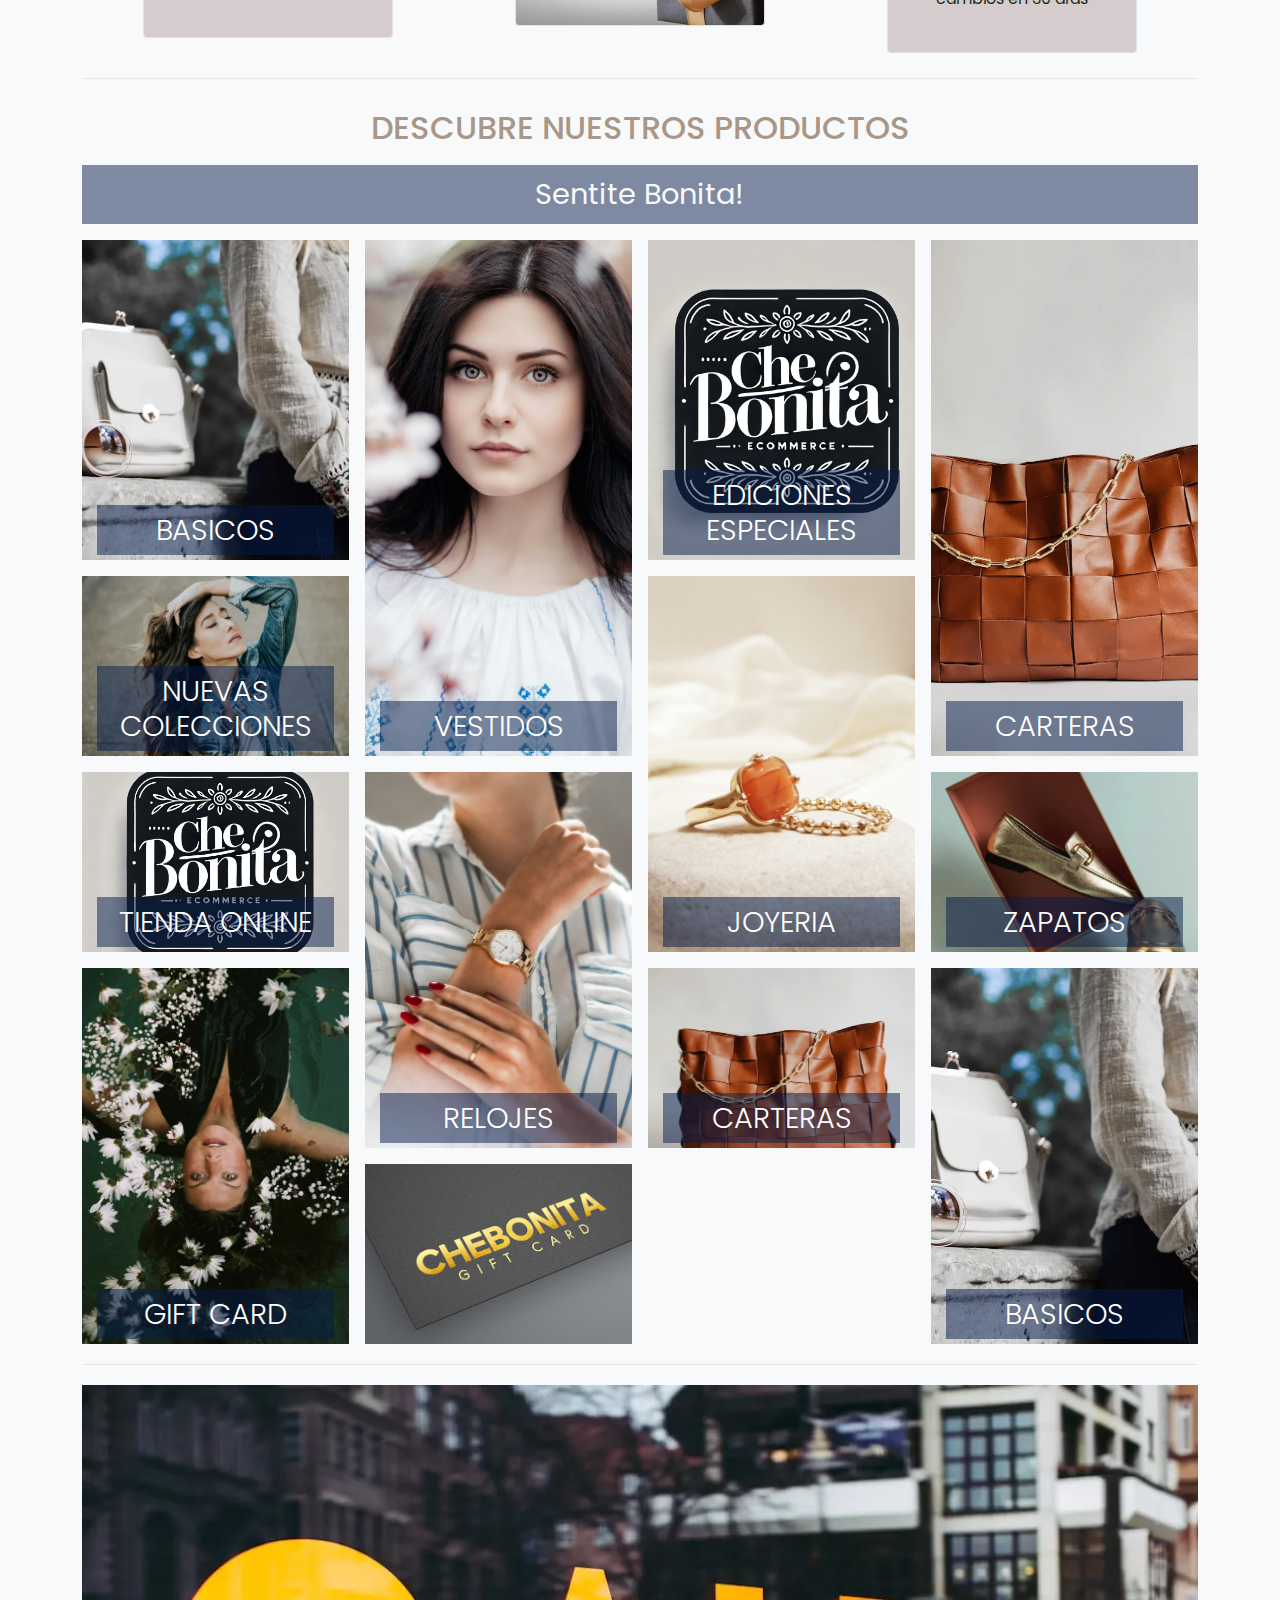
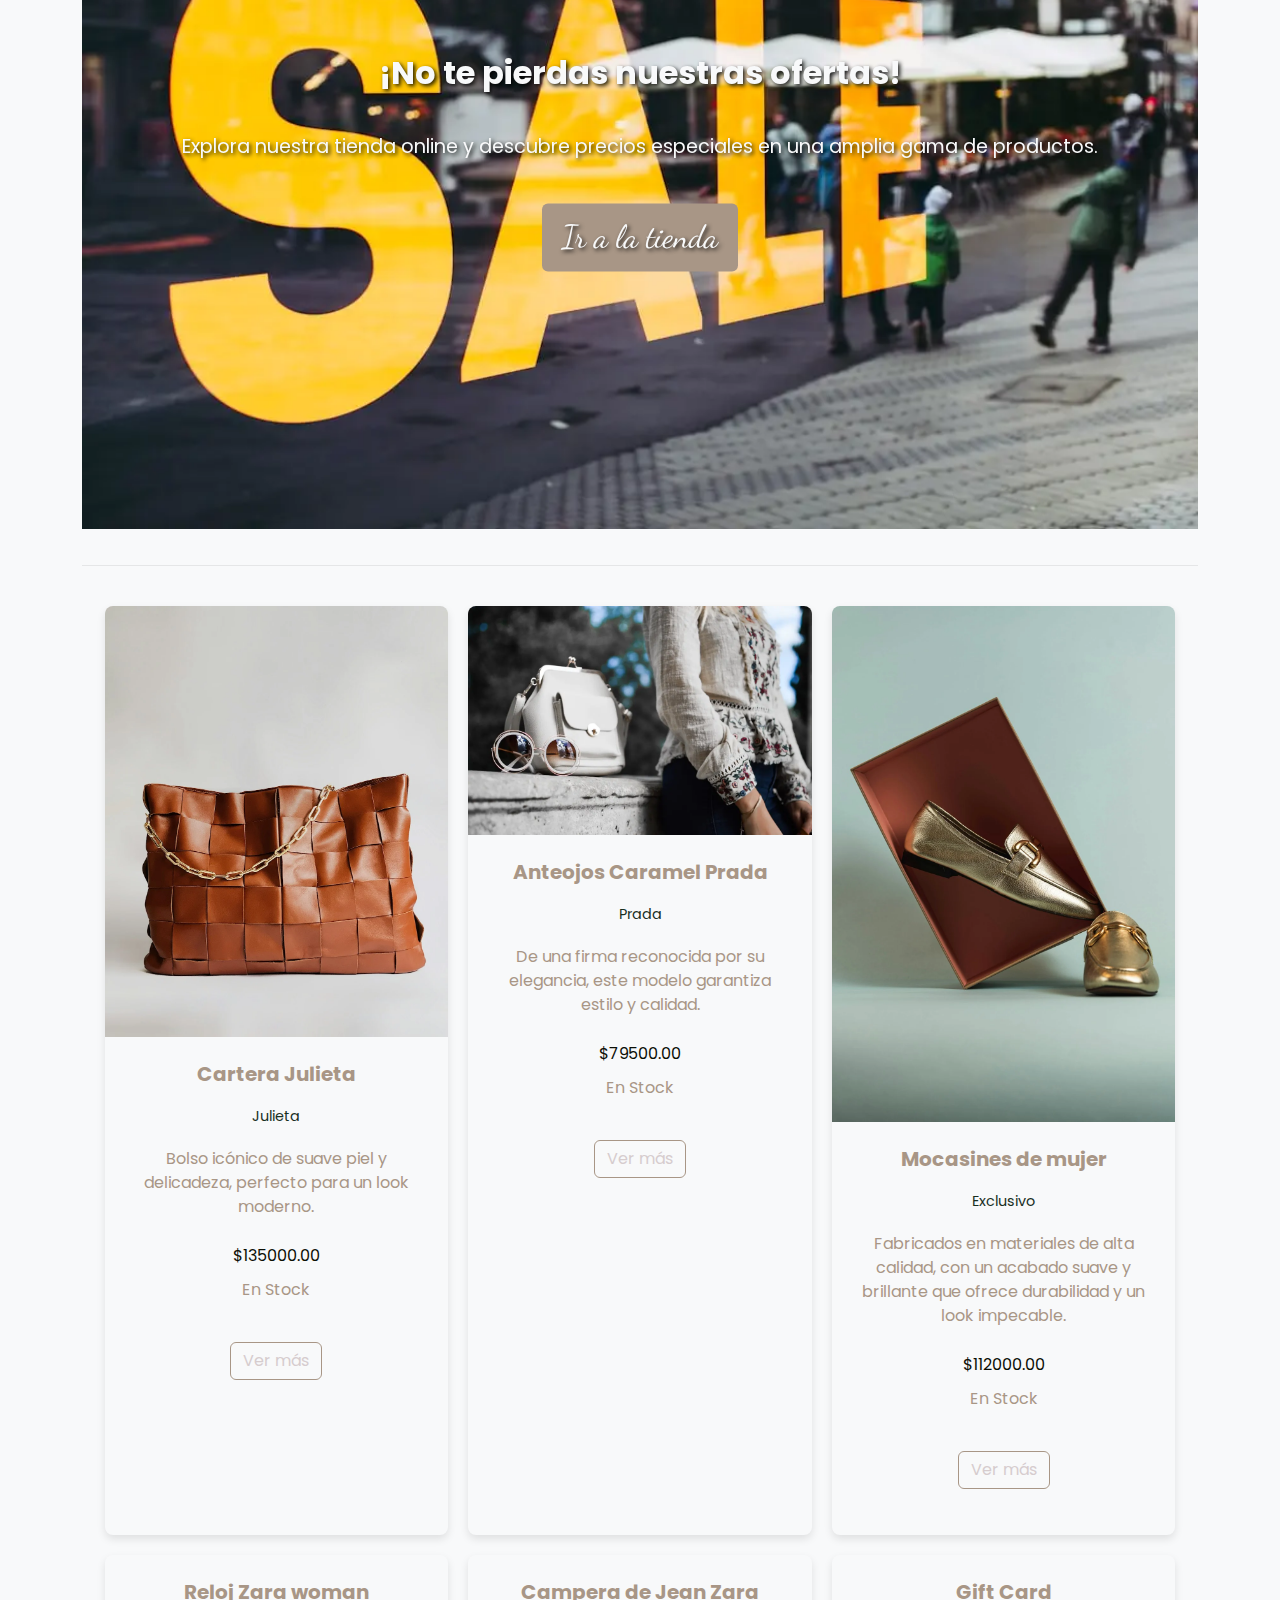
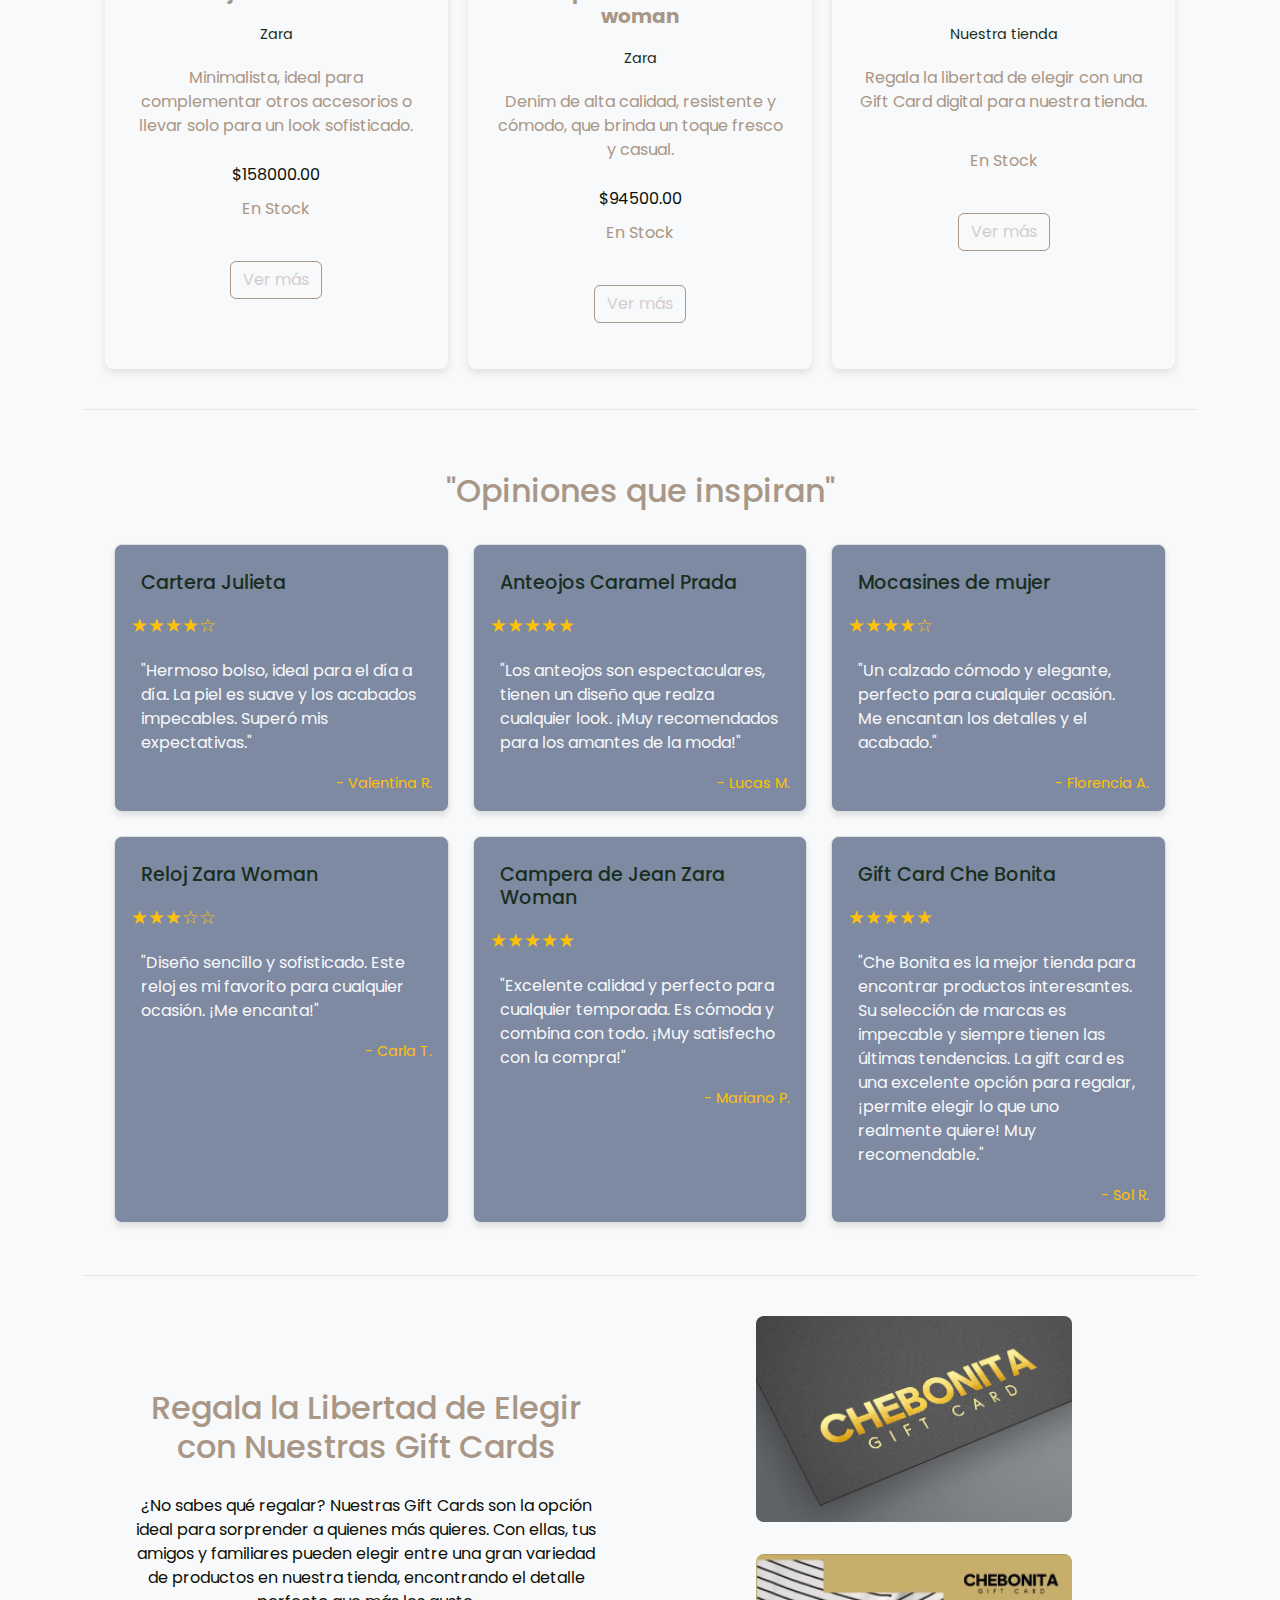
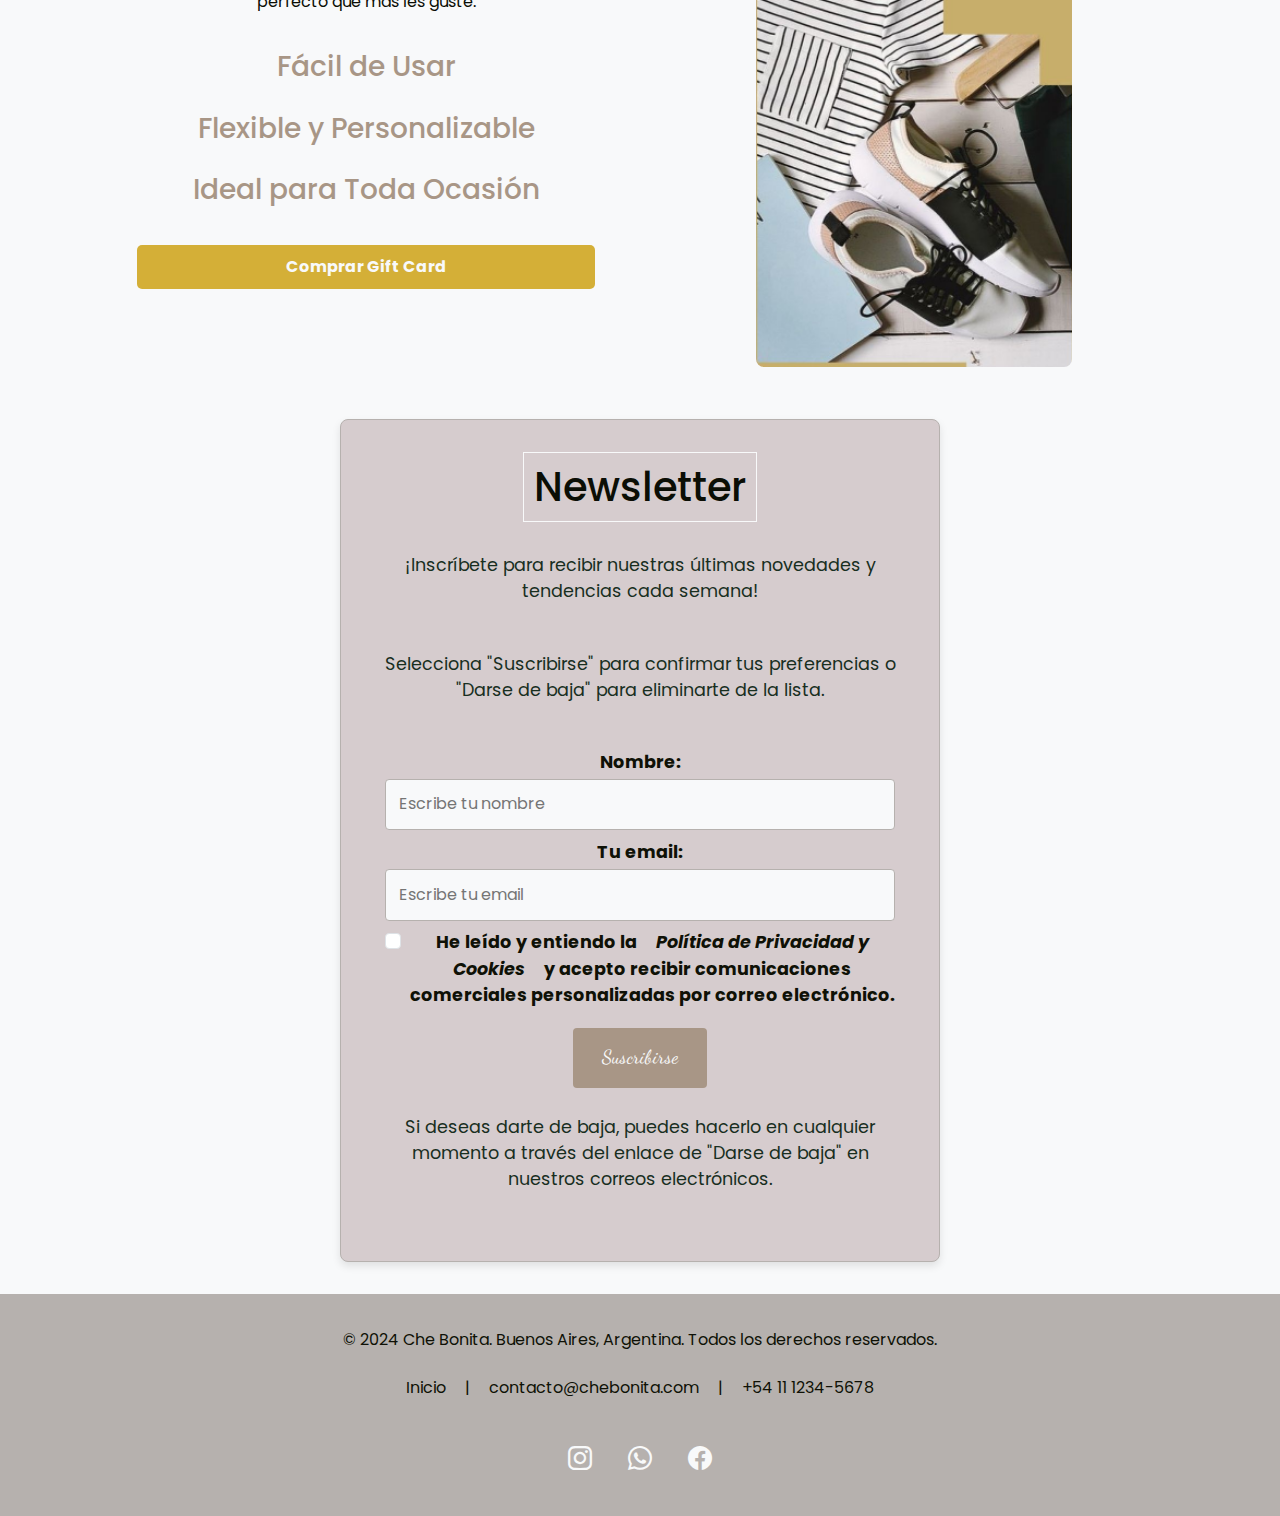
==== commit 53af7727: "Implementacion de js,productsDetails con Thumbnails,consumo Api conjunta local y DummyJson,GiftCard," ====
--- a/index.html
+++ b/index.html
@@ -29,78 +29,12 @@
   <link rel="stylesheet" href="./styles/reviews.css">
 
   <title>CheBonita-Inicio</title>
+  <script src="./js/cart.js" defer></script>
 </head>
 
 <body>
-  <header class="bg-light container-fluid">
-    <nav class="navbar navbar-expand-lg navbar-light bg-body-tertiary">
-      <div class="container">
-        <!-- Logo y Botón de Hamburguesa -->
-        <a class="navbar-brand d-flex align-items-center" href="/">
-          <img src="./img/logo.webp" alt="LOGO Che Bonita" >
-        </a>
-        <button class="navbar-toggler" type="button" data-bs-toggle="collapse" data-bs-target="#navbarSupportedContent"
-          aria-controls="navbarSupportedContent" aria-expanded="false" aria-label="Toggle navigation">
-          <span class="navbar-toggler-icon"></span>
-        </button>
-
-        <!-- Menú colapsable y Barra de Búsqueda -->
-        <div class="collapse navbar-collapse" id="navbarSupportedContent">
-          <ul class="navbar-nav me-auto mb-2 mb-lg-0">
-            <li class="nav-item">
-              <a class="nav-link active" aria-current="page" href="#new">NEW Collection</a>
-            </li>
-            <li class="nav-item">
-              <a class="nav-link" href="./tienda.html">Tienda</a>
-            </li>
-            <li class="nav-item dropdown">
-              <a class="nav-link dropdown-toggle" href="#" role="button" data-bs-toggle="dropdown"
-                aria-expanded="false">
-                Precios especiales
-              </a>
-              <ul class="dropdown-menu">
-                <li><a class="dropdown-item" href="#sale">Ediciones especiales</a></li>
-                <li><a class="dropdown-item" href="#basicos">Nuestros Basicos</a></li>
-                <li><a class="dropdown-item" href="#carteras">Carteras</a></li>
-                <li><a class="dropdown-item" href="#vestidos">Vestidos</a></li>
-                <li><a class="dropdown-item" href="#joyeria">Joyeria</a></li>
-                <li><a class="dropdown-item" href="#zapatos">Zapatos</a></li>
-                <li><a class="dropdown-item" href="#relojes">Relojes</a></li>
-                <li>
-                  <hr class="dropdown-divider">
-                </li>
-                <li><a class="dropdown-item" href="#gift-card">GIFT CARD</a></li>
-              </ul>
-            </li>
-            
-          </ul>
-
-          <!-- Barra de Búsqueda-->
-          <form class="d-flex flex-grow-1" role="search">
-            <input class="form-control me-2 flex-grow-1" type="search" placeholder="¿Qué estás buscando..."
-              aria-label="Buscar">
-            <button class="btn btn-outline-success" type="submit">Buscar</button>
-          </form>
-        </div>
-
-        <!-- LogIn, Ayuda y Carrito - Visible en pantallas grandes (lg y superiores) -->
-        <div class="d-none d-lg-flex align-items-center ms-3">
-          <a class="nav-link" href="./proximamente.html">Log in</a>
-          <a class="nav-link" href="./contacto.html">Contacto</a>
-          <a class="nav-link" href="./proximamente.html">Carrito</a>
-        </div>
-
-        <!-- Iconos para pantallas pequeñas (sm) -->
-        <div class="d-flex d-lg-none ms-auto">
-          <a class="nav-link" href="./proximamente.html" aria-label="Log In"><i class="bi bi-person"></i></a>
-          <a class="nav-link" href="./contacto.html" aria-label="Contacto"><i class="bi bi-file-earmark-text"></i></a>
-          <a class="nav-link" href="./proximamente.html" aria-label="Carrito"><i class="bi bi-bag"></i></a>
-        </div>
-      </div>
-    </nav>
-  </header>
-
-  
+  <!-- Header se carga aquí -->
+  <div id="header-placeholder"></div> 
 
   <main class="container">
     <!-- El ancla "top" al principio de la página -->
@@ -115,7 +49,7 @@
     </section>
 <!-- New coleccion -->
     <article >
-      <div class="collection-2025">
+      <div  class="collection-2025">
         <h2 class="text-beaver">Nueva Coleccion 2025</h2>
         <p>Presentamos un estilo femenino, con toque de elegancia e identidad argentina.</p>
         <a href="#new" class="btn btn-custom">Descubre más</a>
@@ -256,78 +190,8 @@
   <section class="product-cards " aria-labelledby="products-title">
     <h2 id="products-title" class="visually-hidden">Catálogo de productos</h2>
   
-    <ul class="product-list">
-      <!-- Producto 1 -->
-      <li class="product-card">
-        <figure class="product-figure">
-          <img src="./img/cartera.webp" alt="Product carteras">
-          <figcaption class="caption">
-            <h3 class="caption-title">Cartera Julieta</h3>
-            <div class="location">Fabricado en Argentina</div>
-            <p>"Bolso icónico de suave piel y delicadeza, perfecto para un look moderno."</p>
-            
-          </figcaption>
-         
-        </figure>
-        <a href="./tienda.html" target="_blank" class="btn btn-outline-success btn-center">Ver más</a>
-      </li>
-  
-      <!-- Producto 2 -->
-      <li class="product-card">
-        <figure class="product-figure">
-          <img src="./img/anteojos.webp" alt="Product anteojos">
-          <figcaption class="caption">
-            <h3 class="caption-title">Anteojos Caramel Prada</h3>
-            <div class="location">Fabricado en Italia</div>
-            <p>De una firma reconocida por su elegancia, este modelo garantiza estilo y calidad.</p>
-            
-          </figcaption>
-        </figure>
-        <a href="./tienda.html" target="_blank" class="btn btn-outline-success btn-center">Ver más</a>
-      </li>
-  
-     
-    <!-- Producto 3 -->
-        <li class="product-card ">
-          <figure class="product-figure">
-            <img src="./img/zapato-dorado.webp" alt="Product zapato">
-            <figcaption class="caption">
-              <h3 class="caption-title">Mocasines de mujer</h3>
-              <div class="location">Fabricado en Argentina</div>
-              <p>Fabricados en materiales de alta calidad, con un acabado suave y brillante que ofrece durabilidad y un look
-                impecable.</p>
-              
-            </figcaption>
-          </figure>
-          <a href="./tienda.html" target="_blank" class="btn btn-outline-success btn-center">Ver más</a>
-        </li>
-
-        <!-- Producto 4 -->
-        <li class="product-card">
-          <figure class="product-figure">
-            <img src="./img/watch.jpeg" alt="Product Reloj Mujer Zara">
-            <figcaption class="caption">
-              <h3 class="caption-title">Reloj Zara woman</h3>
-              <div class="location">Fabricado en China-Inditex</div>
-              <p>Minimalista, ideal para complementar otros accesorios o llevar solo para un look sofisticado.</p>              
-            </figcaption>
-          </figure>
-          <a href="./tienda.html" target="_blank" class="btn btn-outline-success btn-center">Ver más</a>
-        </li>
-
-        <!-- Producto 5 -->
-        <li class="product-card ">
-          <figure class="product-figure">
-            <img src="./img/jean.webp" alt="Product campera de jean Mujer Zara">
-            <figcaption class="caption">
-              <h3 class="caption-title">Campera de Jean Zara woman</h3>
-              <div class="location">Fabricado en China-Inditex</div>
-              <p>Denim de alta calidad, resistente y cómodo, que brinda un toque fresco y casual.</p>
-              
-            </figcaption>
-          </figure>
-          <a href="./tienda.html" target="_blank" class="btn btn-outline-success btn-center">Ver más</a>
-        </li>
+    <ul class="product-list ">
+      <!-- Se reemplaza productos hardcodeados por dinamicos-->
       </ul>
     </article>
     </div>
@@ -478,35 +342,17 @@
 </a>
   </main>
 
-  <footer class="text-center container-fluid  py-4">
-    <div class="container">
-      <!-- Información de contacto y Home -->
-      <p class="mb-1">&copy; 2024 Che Bonita. Buenos Aires, Argentina. Todos los derechos reservados.</p>
-      <p>
-        <a href="/" class="text-decoration-none">Inicio</a> |
-        <a href="mailto:contacto@chebonita.com" class="text-decoration-none">contacto@chebonita.com</a> |
-        <a href="tel:+541112345678" class="text-decoration-none">+54 11 1234-5678</a>
-      </p>
-      <!-- Redes sociales -->
-      <div class="social-icons d-flex justify-content-center mt-2">
-        <a href="https://www.instagram.com" target="_blank" class="btn-social mx-2">
-          <i class="bi bi-instagram fs-4"></i>
-        </a>
-        <a href="https://www.whatsapp.com/" target="_blank" class="btn-social mx-2">
-          <i class="bi bi-whatsapp fs-4"></i>
-        </a>
-        <a href="https://www.facebook.com" target="_blank" class="btn-social mx-2">
-          <i class="bi bi-facebook fs-4"></i>
-        </a>
-      </div>
-    </div>
-  </footer>
-
+  <div id="footer-placeholder"></div> <!-- Footer se carga aquí -->
 
   <!-- Bootstrap JS -->
   <script src="https://cdn.jsdelivr.net/npm/bootstrap@5.3.3/dist/js/bootstrap.bundle.min.js"
     integrity="sha384-YvpcrYf0tY3lHB60NNkmXc5s9fDVZLESaAA55NDzOxhy9GkcIdslK1eN7N6jIeHz"
     crossorigin="anonymous"></script>
+
+    <script src="./js/loadHeaderFooter.js"></script>
+    <script src="./js/fetchProducts.js"></script>
+    <script src="./js/search.js"></script>
+    
 </body>
 
 </html>--- a/styles/styles.css
+++ b/styles/styles.css
@@ -532,7 +532,7 @@
 }
 
 /* Estilos del botón de comprar */
-.btn-comprar {
+.btn-comprar,.seguir-comprando {
   display: inline-block;
   margin-top: 20px;
   padding: 10px 20px;
@@ -545,7 +545,7 @@
   transition: background-color 0.3s ease;
 }
 
-.btn-comprar:hover {
+.btn-comprar:hover, .seguir-comprando:hover {
   background-color:var(--beaver); 
 }
 /* Oculta los elementos por defecto, todos los p salvo el primero. */
@@ -570,4 +570,116 @@
     grid-template-columns: 1fr; 
   }
 
-}+}
+
+/*------------------Carrito--------------------------------------------------*/
+/* Estilos para el cart-count */
+.cartCount {
+  font-size: 0.6rem;
+  background-color: red;
+  color: white;
+  border-radius: 50%;
+  padding: 0.2rem 0.3rem;
+  position: absolute;
+  top: 0;
+  right: 0;
+  transform: translate(50%, -50%);
+}
+.bi-bag {
+  margin-right: 8px;
+}
+.nav-link {
+  position: relative;
+}
+.cart-list img {
+  border-radius: 5px;
+}
+
+.table .btn-outline-secondary {
+  padding: 0 5px;
+}
+
+.table .btn-danger {
+  color: white;
+}
+.hidden {
+  display: none;
+}
+/******Checkout*******/
+#checkout-form-container {
+  margin: 20px auto;
+  padding: 20px;
+  border: 1px solid #ccc;
+  border-radius: 8px;
+  background-color: #f9f9f9;
+  max-width: 400px;
+}
+
+#checkout-form label {
+  display: block;
+  margin: 10px 0 5px;
+}
+
+#checkout-form input,
+#checkout-form select {
+  width: 100%;
+  padding: 10px;
+  margin-bottom: 15px;
+  border: 1px solid #ccc;
+  border-radius: 4px;
+}
+
+#checkout-form button {
+  background-color: #28a745;
+  color: white;
+  padding: 10px 15px;
+  border: none;
+  border-radius: 4px;
+  cursor: pointer;
+}
+
+#checkout-form button:hover {
+  background-color: #218838;
+}
+
+#success-message {
+  text-align: center;
+  margin: 20px auto;
+  padding: 20px;
+  border: 1px solid #28a745;
+  border-radius: 8px;
+  background-color: #d4edda;
+  color: #155724;
+  max-width: 400px;
+}
+
+#cart-summary {
+  margin-top: 15px;
+}
+
+.carrito-btn {
+    min-width: 150px; 
+    height: 50px;     
+    font-size: 16px;  
+  }
+.centered-container {
+    display: flex;
+    flex-direction: column;
+    justify-content: center;
+    align-items: center;
+    gap: 1rem; /* Espacio entre filas */
+    margin: auto; /* Centra horizontalmente en la página */
+    max-width: 400px; /* Ancho máximo del contenedor */
+    padding: 1rem; /* Opcional: Añade un poco de espacio interno */
+  }
+
+  .button-row {
+    display: flex;
+    justify-content: space-between;
+    width: 100%;
+  }
+
+  .carrito-btn {
+    flex: 1; /* Hace que los botones tengan un tamaño uniforme */
+    margin: 0 5px; /* Espacio entre botones */
+  }